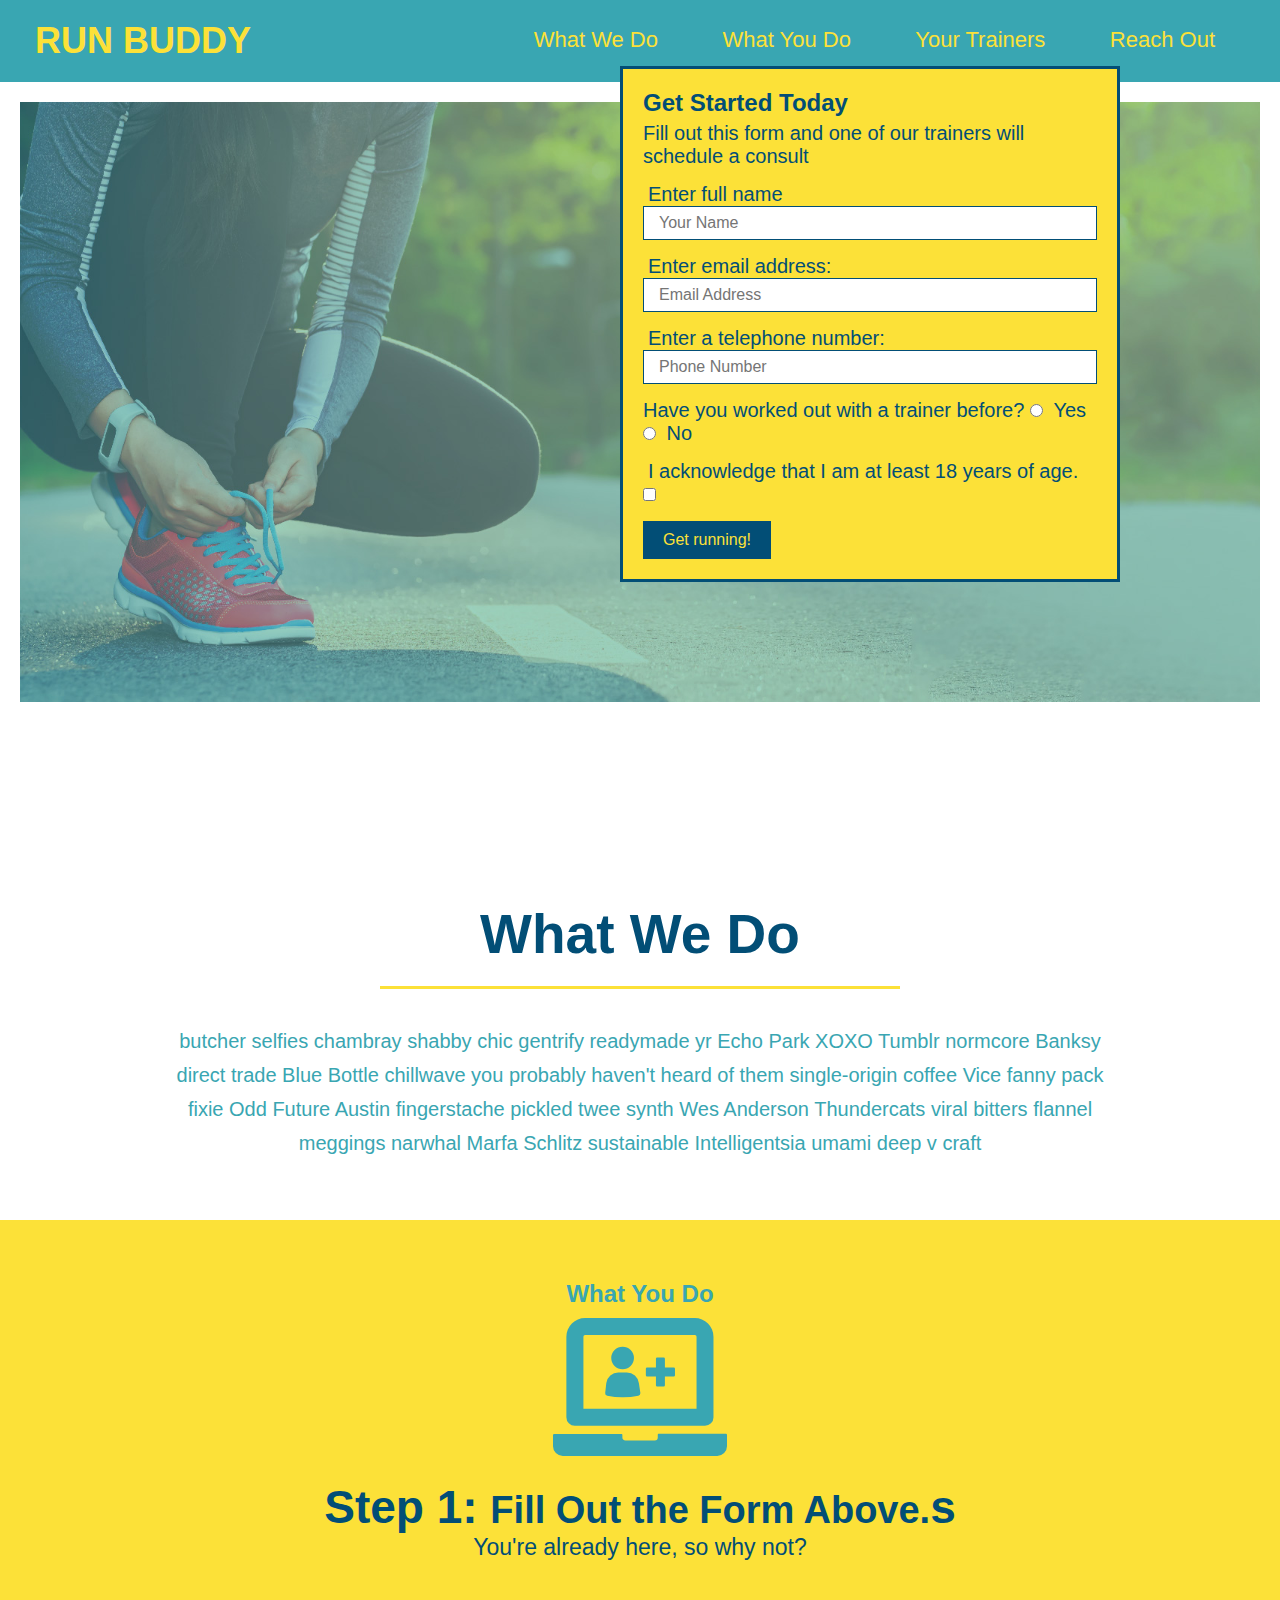
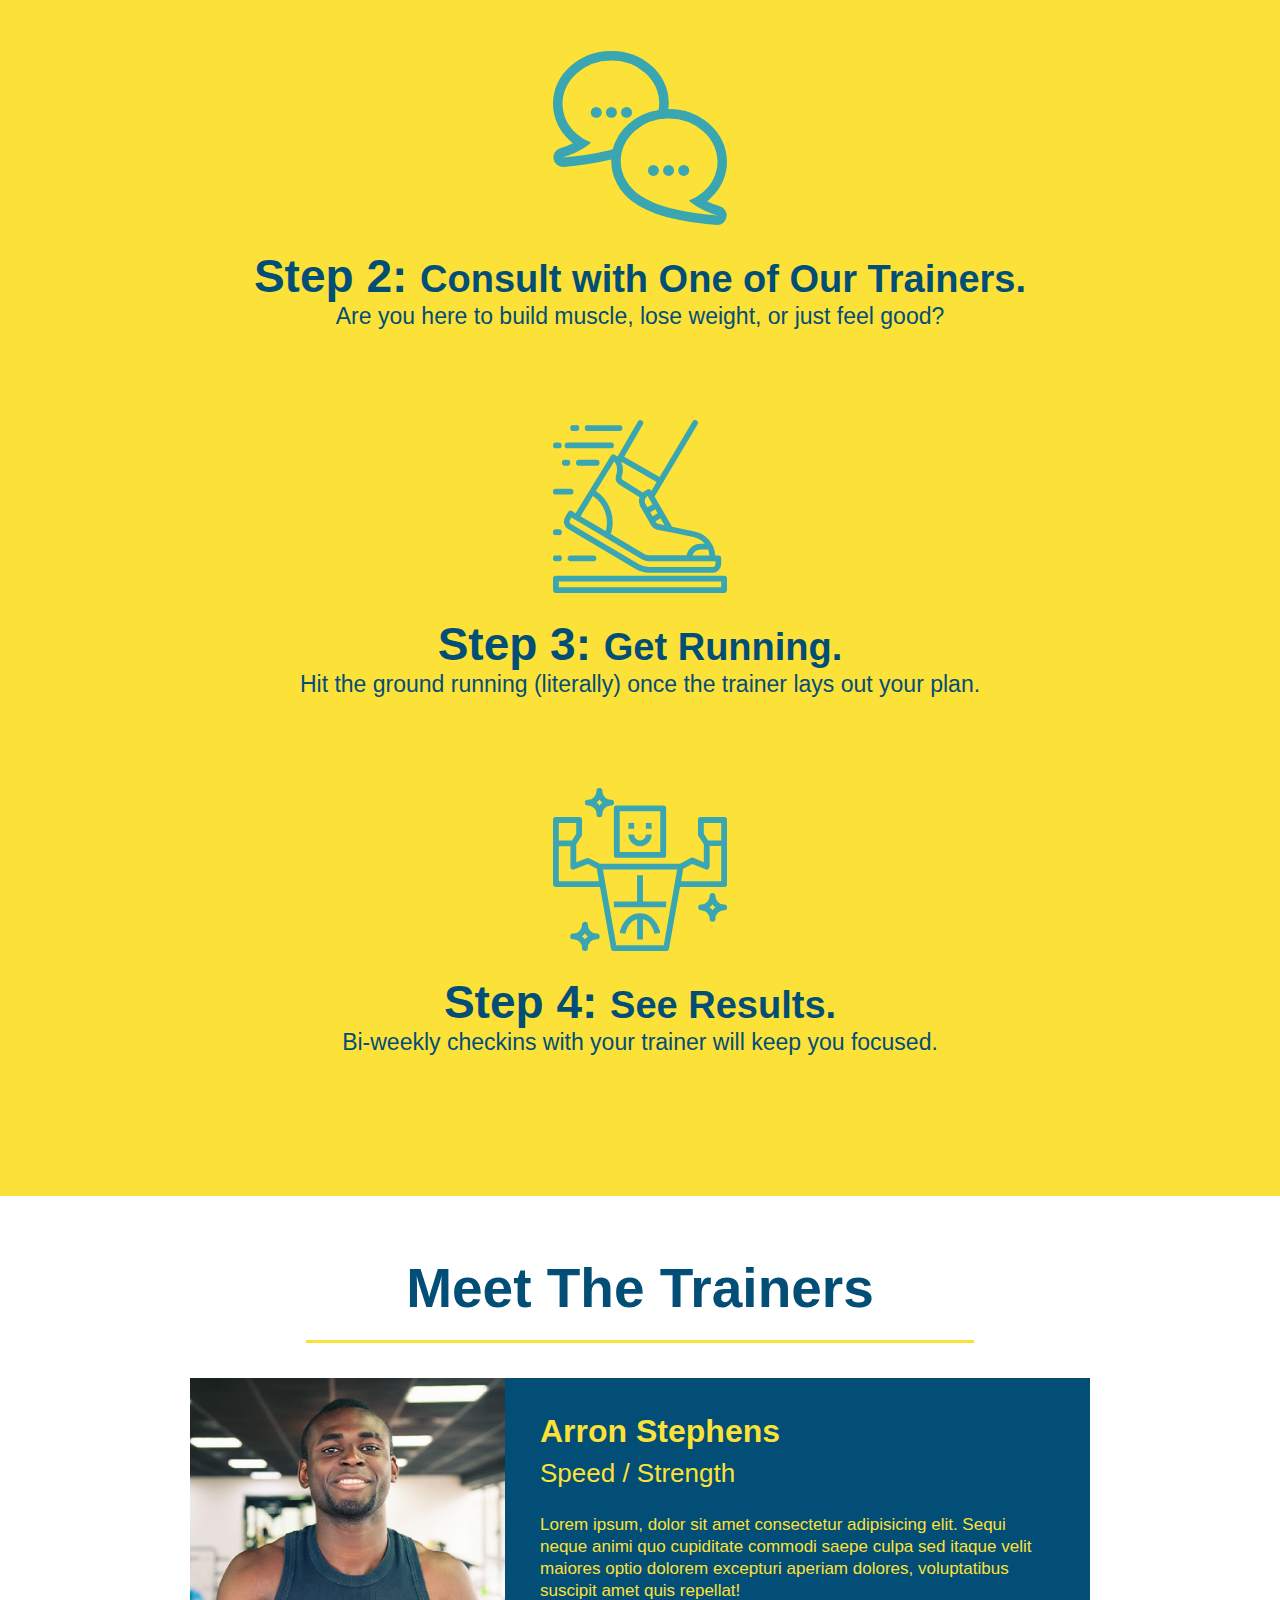
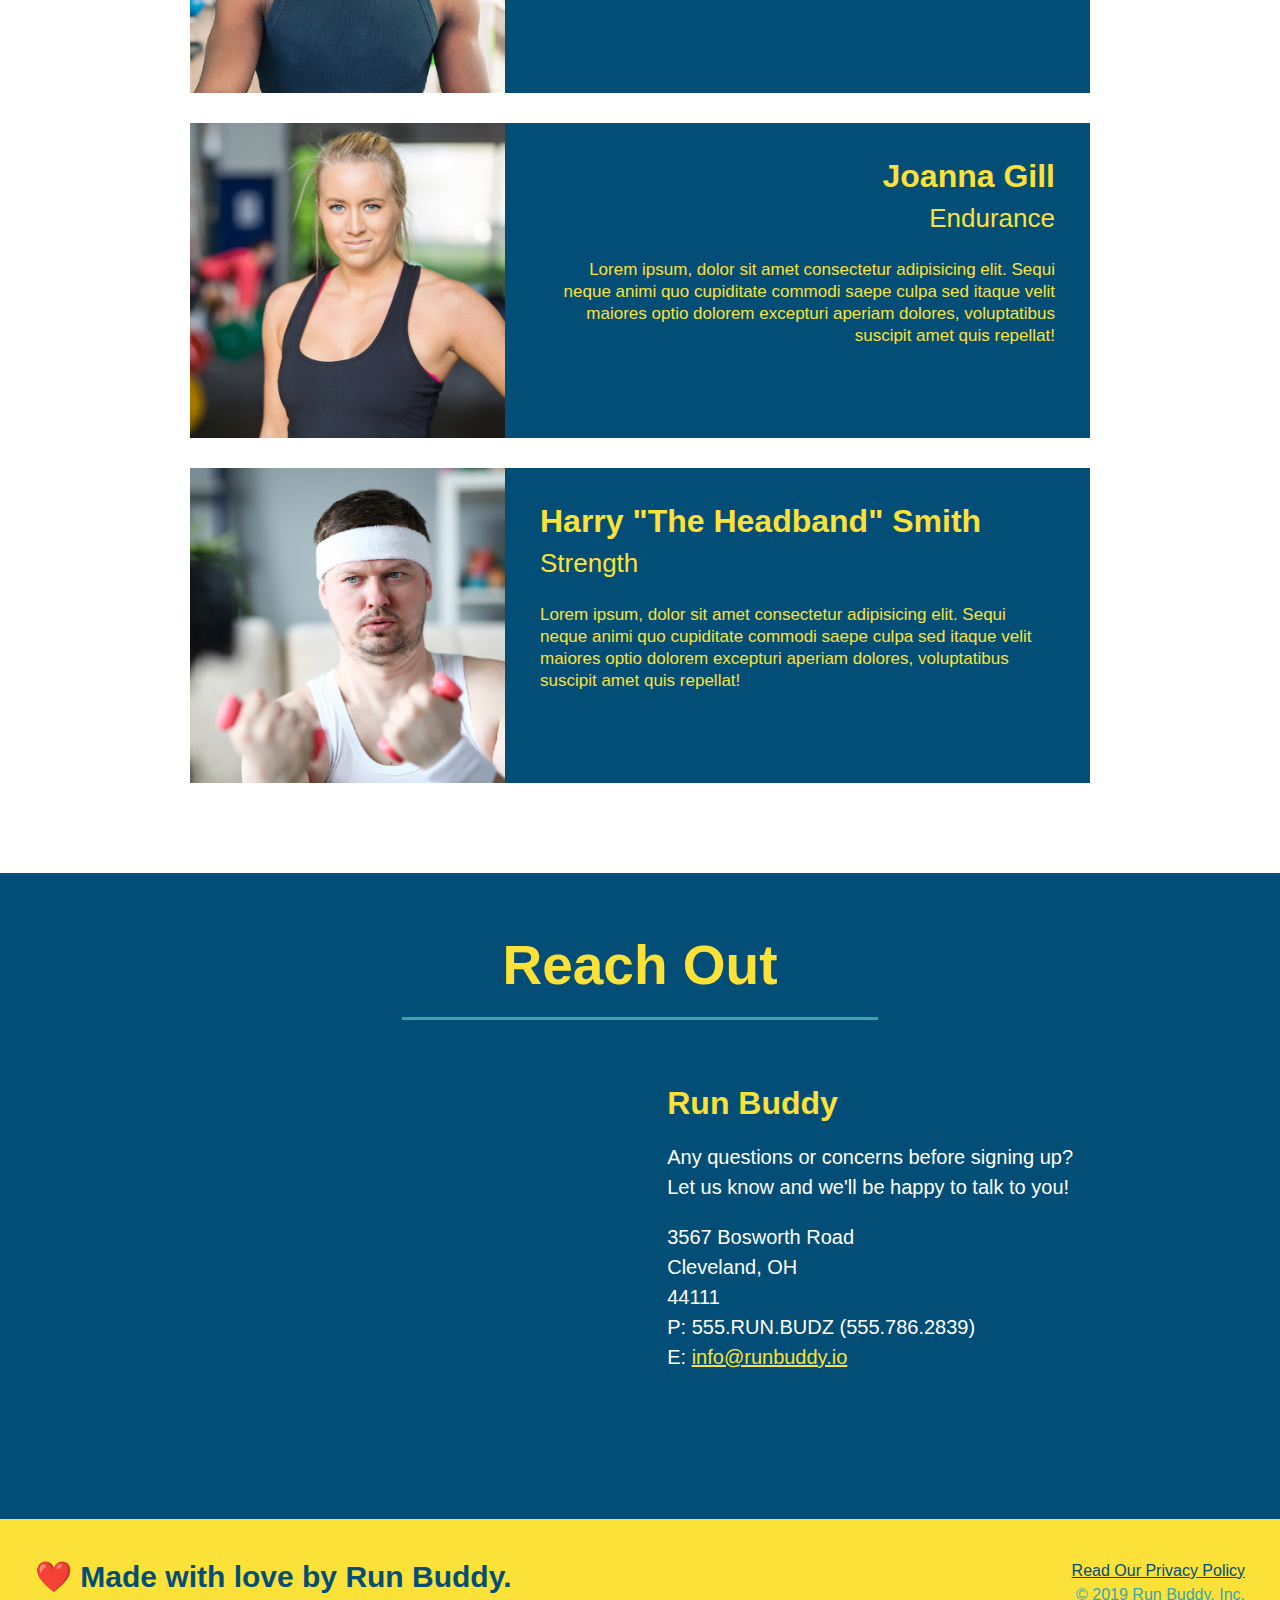
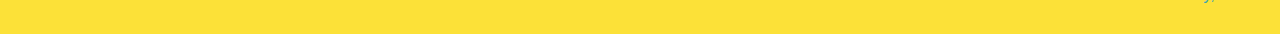
==== index.html @ b3ed6f24 "privacy policy" ====
<!DOCTYPE html>
<html lang="en">
    <head>
        <meta charset="UTF-8" />
        <link rel="stylesheet" href="./assets/css/style.css" />
        <title>Run Buddy</title>
    </head>
    <body>
<!-- navigation -->
      <header>
        <h1>
           <a href="/">RUN BUDDY</a>
        </h1>
        <nav>
            <!-- Unordered list element -->
            <ul>
                <!-- List item element -->
                <li>
                    <!-- Anchor element -->
                    <a href="#what-we-do">What We Do</a>
                </li>
                <li>
                    <a href="#what-yo-do">What You Do</a>
                </li>
                <li>
                    <a href="#your-trainers">Your Trainers</a>
                </li>
                <li>
                    <a href="reach-out">Reach Out</a>
                </li>
            </ul>
        </nav>
      </header>

<section class="hero">
  <div class="hero-form">
    <h3>Get Started Today</h3>
    <p>Fill out this form and one of our trainers will schedule a consult</p>
  <!-- Add form element-->
  <form>
    <label for="name">Enter full name</label>
    <input type="text" placeholder="Your Name" name="name" id="name" class="form-input">

    <label for="email">Enter email address:</label>
    <input type="email" placeholder="Email Address" name="email" id="email" class="form-input">

    <label for="phone">Enter a telephone number:</label>
    <input type="tel" placeholder="Phone Number" name="phone" id="phone" class="form-input">
    <p>
      Have you worked out with a trainer before?
      <input type="radio" name="trainer-confirm" id="trainer-yes" />
      <label for="trainer-yes">Yes</label>
      <input type="radio" name="trainer-confirm" id="trainer-no" />
      <label for="trainer-no">No</label>
    </p>
    <p>
      <label for="checkbox" >
        I acknowledge that I am at least 18 years of age.
      </label>
      <input type="checkbox" name="age-confirm" id="checkbox" />
    </p>
    <button type="submit">
      Get running!
    </button>
  </form>
  </div>
</section>
<!-- end hero -->

<!-- hero/jumbotron -->
      <section>
      </section>

<!-- "what we do" section -->
      <section id="what-we-do" class="intro">
        <h2 class="section-title primary-border">What We Do</h2>
        <p>
          butcher selfies chambray shabby chic gentrify readymade yr Echo Park XOXO Tumblr normcore Banksy direct trade Blue Bottle chillwave you probably haven't heard of them single-origin coffee Vice fanny pack fixie Odd Future Austin fingerstache pickled twee synth Wes Anderson Thundercats viral bitters flannel meggings narwhal Marfa Schlitz sustainable Intelligentsia umami deep v craft
        </p>
      </section>

<!-- "what you do" section -->
      <section id="what-you-do" class="steps">
        <h2 class="setion-title secondary-border">What You Do</h2>

        <div>
          <!-- insert this img element -->
          <img src="./assets/images/step-1.svg" alt="" />
          <h3>Step 1: <span>Fill Out the Form Above.</span>s</h3>
          <p>You're already here, so why not?</p>
        </div>

        <div>
          <img src="./assets/images/step-2.svg" alt="" />
          <h3>Step 2: <span>Consult with One of Our Trainers.</span></h3>
          <p>Are you here to build muscle, lose weight, or just feel good?</p>
        </div>

        <div>
          <img src="./assets/images/step-3.svg" alt="" />
          <h3>Step 3: <span>Get Running.</span></h3>
          <p>Hit the ground running (literally) once the trainer lays out your plan.</p>
        </div>

        <div>
          <img src="./assets/images/step-4.svg" alt="" />
          <h3>Step 4: <span>See Results.</span></h3>
          <p>Bi-weekly checkins with your trainer will keep you focused.</p>
        </div>
      </section>

<!-- "meet the trainers" section -->
      <section id="your-trainers" class="trainers">
        <h2 class="section-title primary-border">Meet The Trainers</h2>

        <article class="trainer">
          <img src="./assets/images/trainer-1.jpg" />
          <div class="trainer-bio text-left">
            <h3>Arron Stephens</h3>
            <h4>Speed / Strength</h4>
            <p>
              Lorem ipsum, dolor sit amet consectetur adipisicing elit. Sequi neque animi quo cupiditate commodi saepe culpa sed
      itaque velit maiores optio dolorem excepturi aperiam dolores, voluptatibus suscipit amet quis repellat!
            </p>
          </div>
        </article>

        <!-- second trainer bio -->
        <article class="trainer">
          <img src="./assets/images/trainer-2.jpg">
          <div class="trainer-bio text-right">
            <h3>Joanna Gill</h3>
            <h4>Endurance</h4>
            <p>
              Lorem ipsum, dolor sit amet consectetur adipisicing elit. Sequi neque animi quo cupiditate commodi saepe culpa sed
      itaque velit maiores optio dolorem excepturi aperiam dolores, voluptatibus suscipit amet quis repellat!
            </p>
          </div>
        </article>

        <!-- second trainer bio -->
        <article class="trainer">
          <img src="./assets/images/trainer-3.jpg">
          <div class="trainer-bio text-left">
            <h3>Harry "The Headband" Smith</h3>
            <h4>Strength</h4>
            <p>
              Lorem ipsum, dolor sit amet consectetur adipisicing elit. Sequi neque animi quo cupiditate commodi saepe culpa sed
      itaque velit maiores optio dolorem excepturi aperiam dolores, voluptatibus suscipit amet quis repellat!
            </p>
          </div>
        </article>
      </section>

<!-- "reach out" section -->
<section id="reach-out" class="contact">
  <h2 class="section-title secondary-border">Reach Out</h2>
  <div class="contact-info">
    <iframe src="https://www.google.com/maps/embed?pb=!1m18!1m12!1m3!1d2990.256029979185!2d-81.76632868493869!3d41.455361979258!2m3!1f0!2f0!3f0!3m2!1i1024!2i768!4f13.1!3m3!1m2!1s0x8830ee109bafbd73%3A0x8c3f3e343179099!2s3567%20Bosworth%20Rd%2C%20Cleveland%2C%20OH%2044111!5e0!3m2!1sen!2sus!4v1637367008918!5m2!1sen!2sus" style="border:0;" allowfullscreen="" loading="lazy"></iframe>
  <div>
    <h3>Run Buddy</h3>
    <p>
      Any questions or concerns before signing up?
      <br />
      Let us know and we'll be happy to talk to you!
    </p>
    <address>
      3567 Bosworth Road <br />
      Cleveland, OH <br />
      44111<br />
      P: 555.RUN.BUDZ (555.786.2839)<br />
      E: <a href="mailto:info@runbuddy.io">info@runbuddy.io</a>
    </address>
  </div>
  </div>
</section>

<!-- footer -->
      <footer>
          <h2>❤️ Made with love by Run Buddy.</h2>
          <div>
            <a href="./privacy-policy.html">Read Our Privacy Policy</a><br />
            &copy; 2019 Run Buddy, Inc.
          </div>
      </footer>
    </body>
</html>
---- assets/css/style.css ----
* {
  margin: 0;
  padding: 0;
  box-sizing: border-box;
}

/* apply styles to <header> */
header {
    padding: 20px 35px;
    background-color: #39a6b2;
}

body {
  /* more on this crazy alphanumerical value in a minute! */
  color: #39a6b2;
  font-family: Helvetica, Arial, sans-serif;
}

header h1 {
  font-weight: bold;
  font-size: 36px;
  color: #fce138;
  margin: 0;
  display: inline;
}

header a {
  text-decoration: none;
  color: #fce138;
}

header nav {
  float: right;
  margin: 7px 0;
}

header nav ul li {
  display: inline;
}

header nav ul li a {
  margin: 0 30px;
  font-weight: lighter;
  font-size: 22px;
}

footer {
  background: #fce138;
  width: 100%;
  padding: 40px 35px;
}

footer h2 {
  display: inline;
  color: #024e76;
  font-size: 30px;
  margin: 0;
}

footer div {
  float: right;
  line-height: 1.5;
  text-align: right;
}

footer a {
  color: #024e76;
}

section {
  padding: 60px;
}

/* Hero Style Start */

/* homepage hero */
.hero {
  background-image: url("../images/hero-bg.jpg");
  height: 600px;
  background-size: cover;
  background-position: center;
  position: relative;
  margin: 20px;
  font-size: 20px;
  background-color: white;
  color: blue;
}

/* secondary page her */
.hero-secondary {
  margin: 20px;
  background-color: black;
  font-size: 20px;
  color: red;
}

.hero-form {
  border: solid 3px #024e76;
  background-color: #fce138;
  padding: 20px;
  width: 500px;
  color: #024e76;
  position: absolute;
  bottom: 120px;
  right: 140px;
}

.hero-form h3 {
  font-size: 24px;
  margin: 0;
}

.hero-form p {
  margin: 5px 0 15px 0;
}

.hero-form label {
  margin: 0 5px;
}

.hero-form button {
  color: #fce138;
  background-color: #024e76;
  border: none;
  padding: 10px 20px;
  font-size: 16px;
}
/* Hero Style End */

.form-input {
  border: 1px solid #024e76;
  display: block;
  padding: 7px 15px;
  font-size: 16px;
  color: #024e76;
  width: 100%;
  margin-bottom: 15px;
}

.intro {
  text-align: center;
}

.intro p {
  line-height: 1.7;
  color: #39a6b2;
  width: 80%;
  font-size: 20px;
  margin: 0 auto;
}

.steps {
  text-align: center;
  background: #fce138
}

.steps div {
  margin-bottom: 80px;
}

.steps img {
  width: 15%;
  margin: 10px 0;
}

.steps h3 {
  color: #024e76;
  font-size: 46px;
  margin-top: 10px;
}

.steps p {
  color: #024e76;
  font-size: 23px;
}

.steps span {
  font-size: 38px;
}

.section-title {
  font-size: 55px;
  color: #024e76;
  margin-bottom: 35px;
  padding: 0 100px 20px 100px;
  display: inline-block;
  border-bottom: 3px solid;
}

.primary-border {
  border-color: #fce138;
}

.secondary-border {
  border-color: #39a6b2;
}

.trainers {
  text-align: center;
}

.trainer {
  width: 900px;
  margin: 0 auto 30px auto;
  background: #024e76;
  color: #fce138;
  overflow: auto;
}

.trainer img {
  width: 35%;
  float: left;
}

.trainer-bio {
  padding: 35px;
  float: left;
  width: 65%;
}

.trainer-bio h3 {
  font-size: 32px;
  margin-bottom: 8px;
}

.trainer-bio h4 {
  font-weight: lighter;
  font-size: 26px;
  margin-bottom: 25px;
}

.trainer-bio p {
  font-size: 17px;
  line-height: 1.3;
}

.text-left {
  text-align: left;
}

.text-right {
  text-align: right;
}

/* REACH OUT STYLES START */
.contact {
  text-align: center;
  background: #024e76;
}

.contact h2 {
  color: #fce138;
}

.contact-info iframe {
  width: 400px;
  height: 400px;
}

.contact-info div {
  width: 410px;
  display: inline-block;
  vertical-align: top;
  text-align: left;
  margin: 30px 0 0 60px;
  color: white;
}

.contact-info h3 {
  color: #fce138;
  font-size: 32px;
}

.contact-info p, .contact-info address {
  margin: 20px 0;
  line-height: 1.5;
  font-size: 20px;
  font-style: normal;
}

.contact-info a {
  color: #fce138;
}

.page-title {
  color: #fce138;
  display: inline-block;
  border-bottom: 4px solid #fce138;
  padding: 0 80px 15px 80px;
  font-weight: normal;
  font-size: 42px;
  font-style: italic;
}

/* REACH OUT STYLES END */
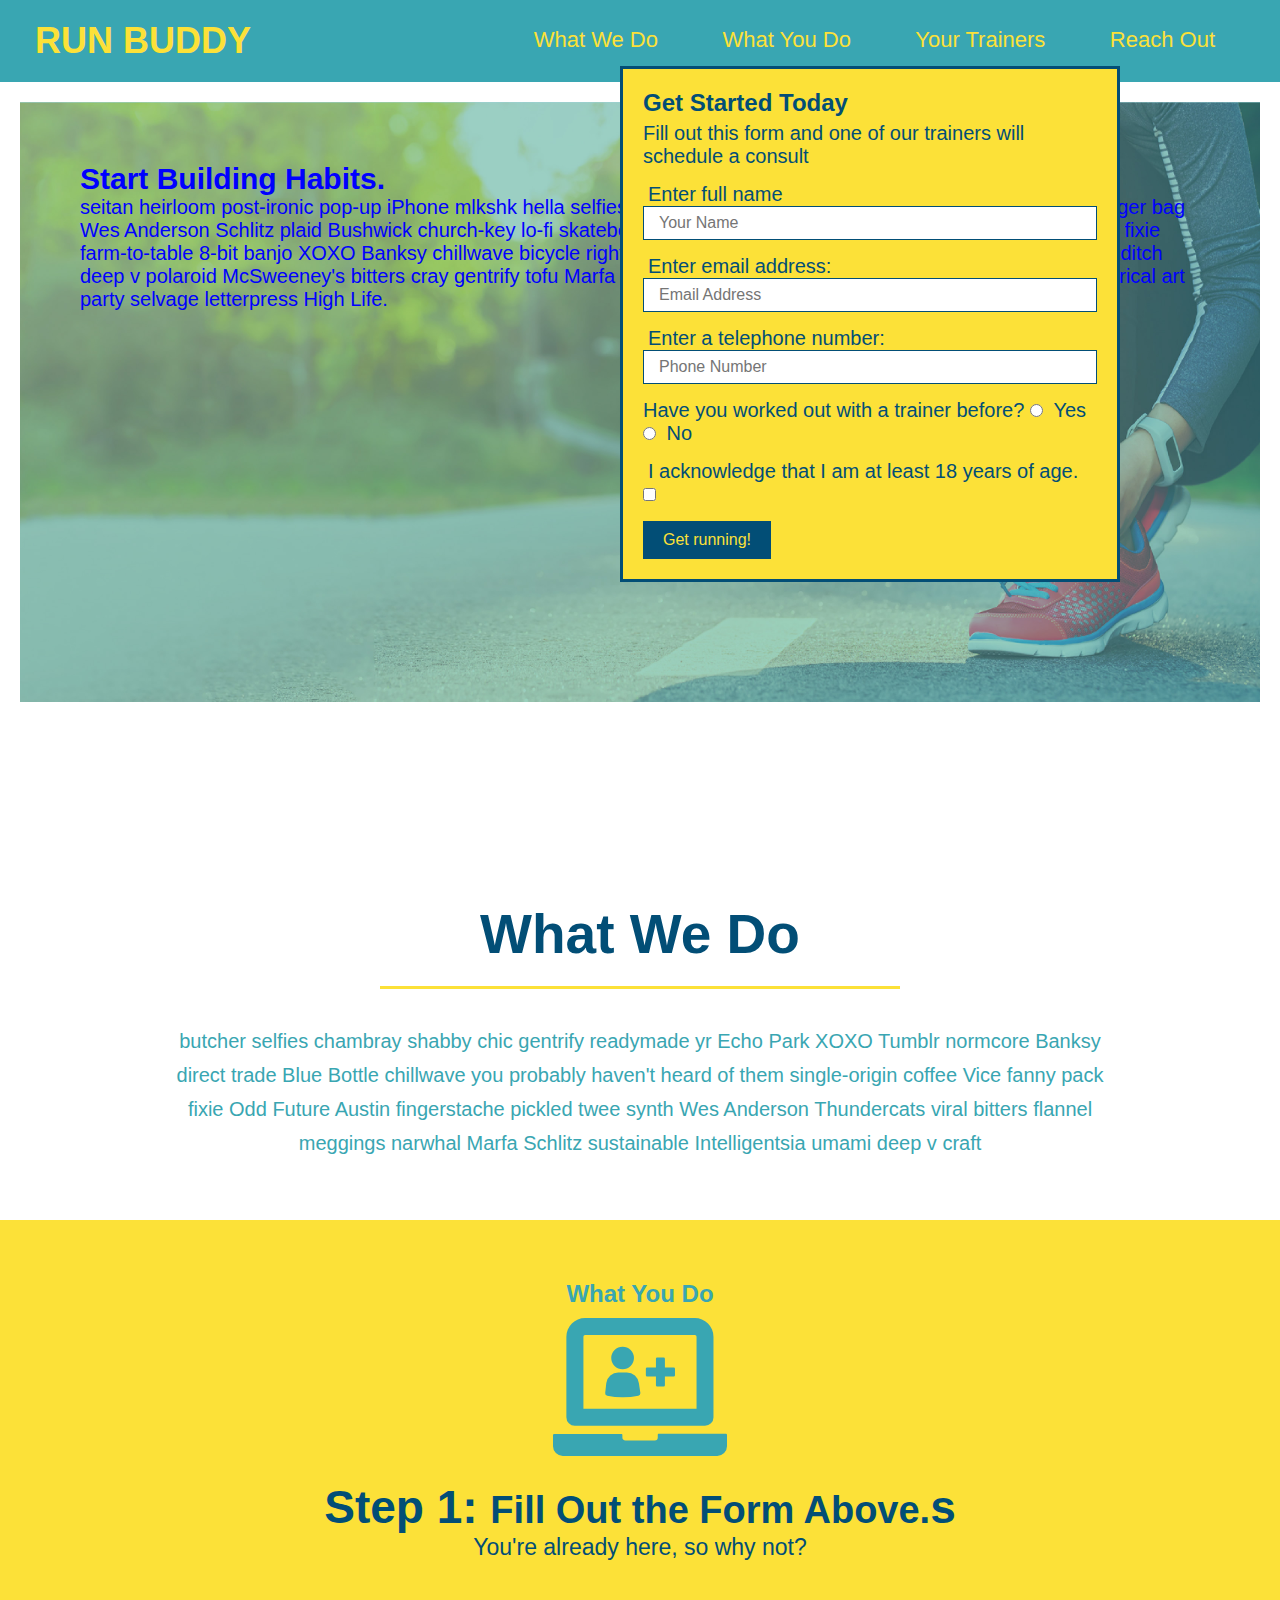
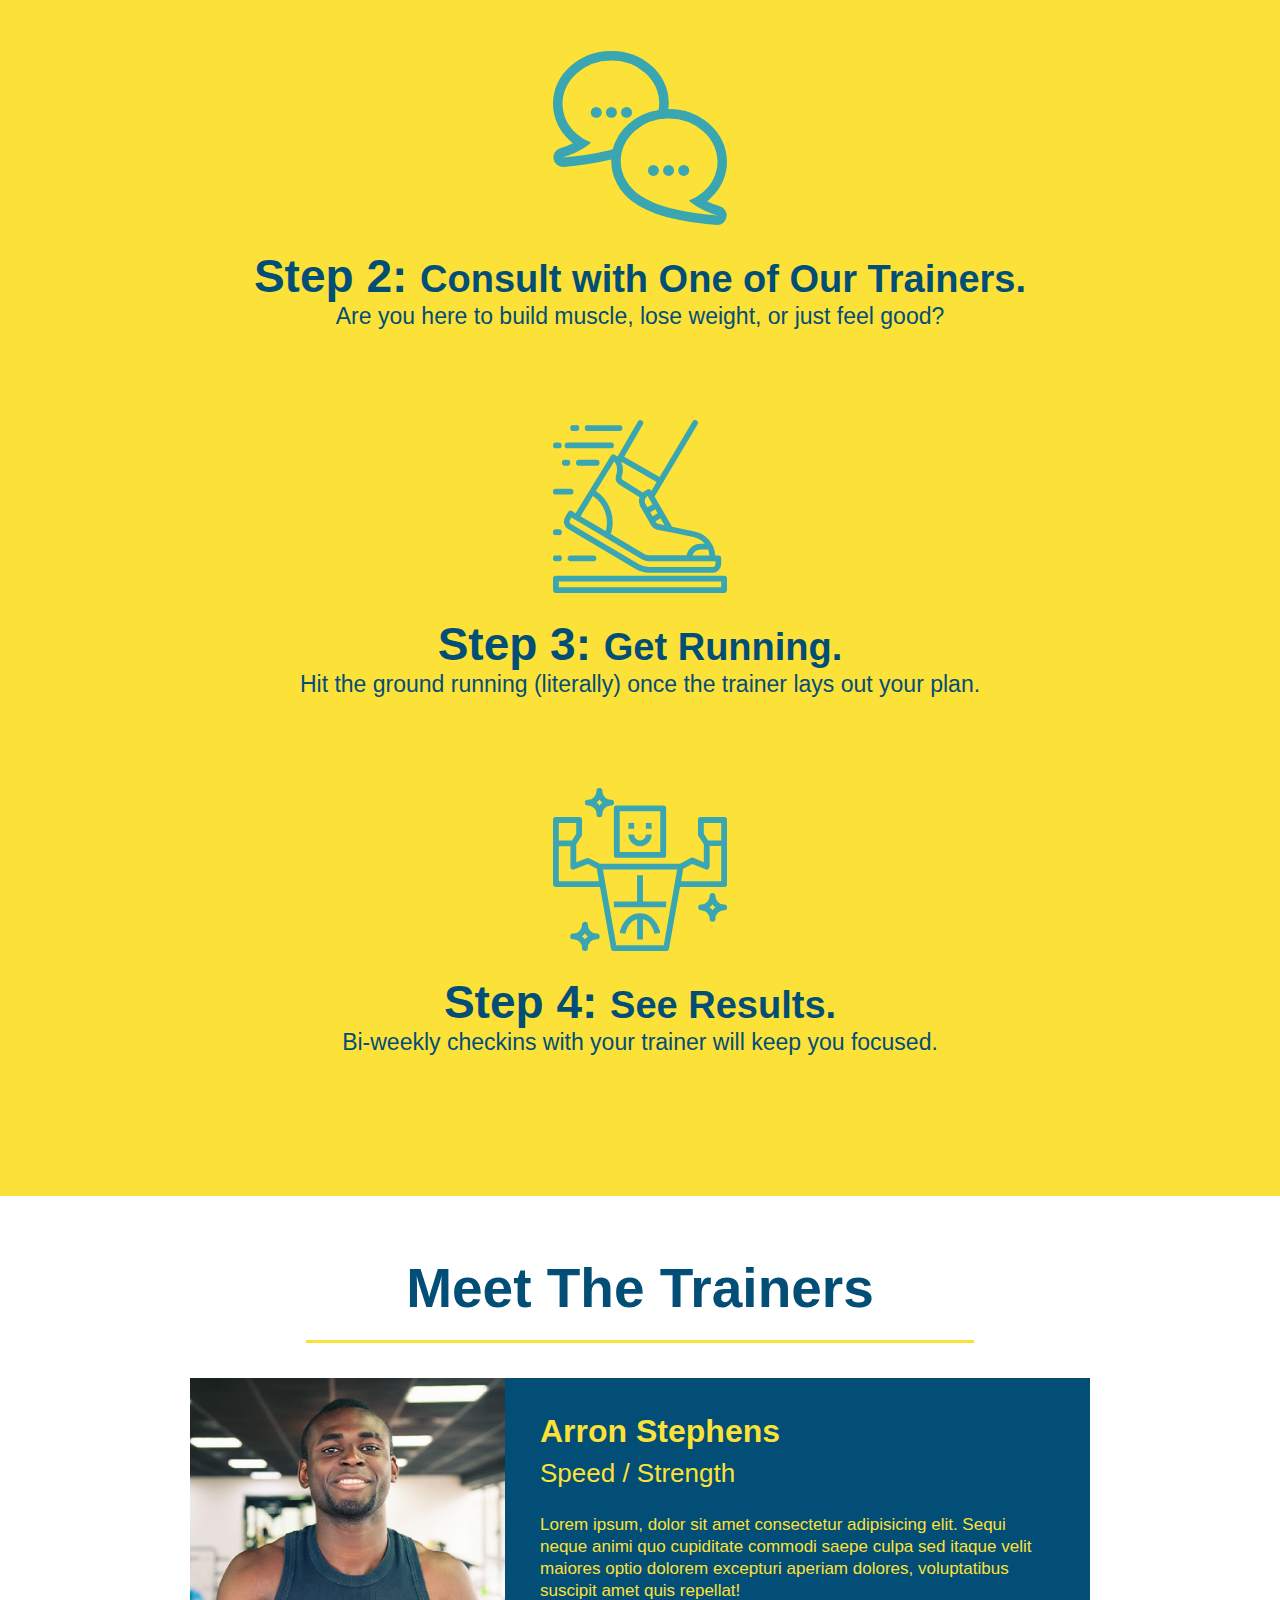
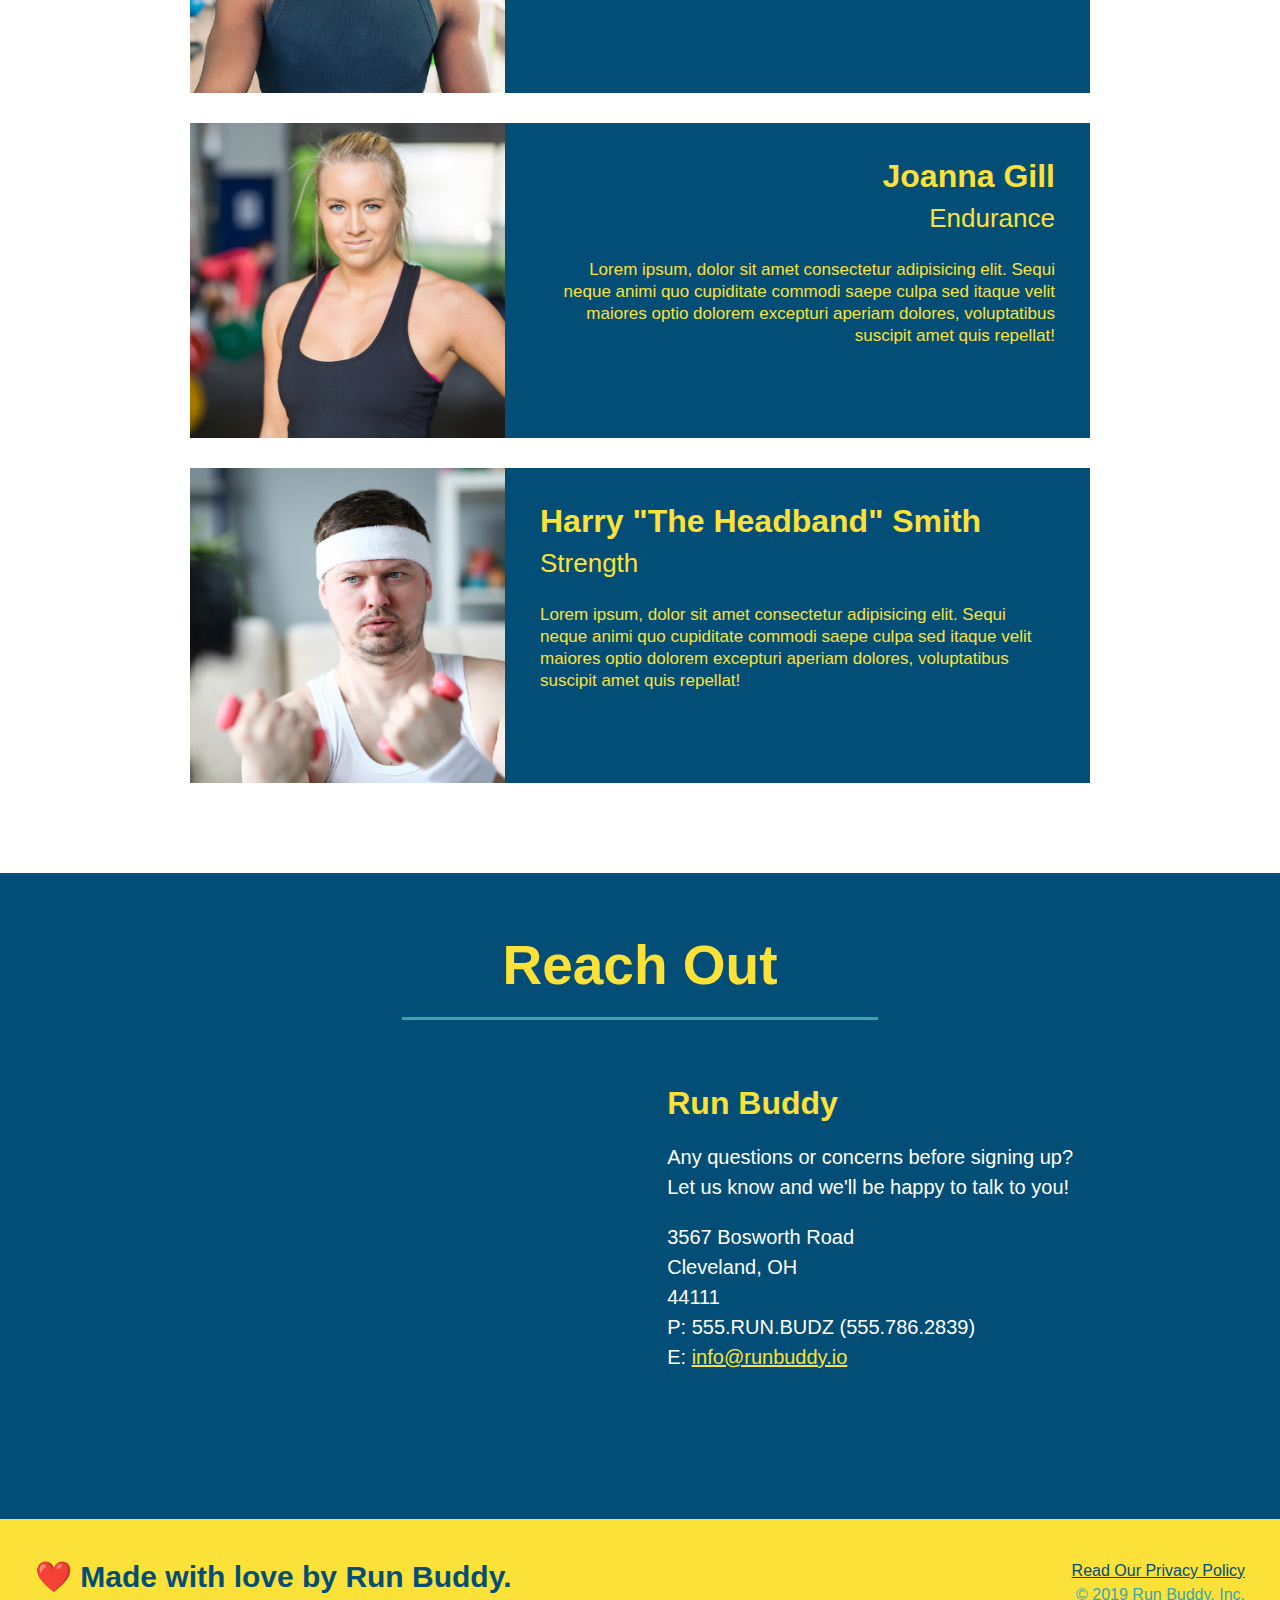
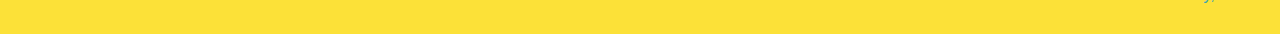
==== commit f67c1e8d: "add content to hero, replace image" ====
--- a/index.html
+++ b/index.html
@@ -33,6 +33,12 @@
       </header>
 
 <section class="hero">
+  <div class="hero-cta">
+    <h2>Start Building Habits.</h2>
+    <p>
+      seitan heirloom post-ironic pop-up iPhone mlkshk hella selfies fashion axe occupy readymade put a bird on it messenger bag Wes Anderson Schlitz plaid Bushwick church-key lo-fi skateboard slow-carb hashtag trust fund Williamsburg biodiesel fixie farm-to-table 8-bit banjo XOXO Banksy chillwave bicycle rights retro cliche tattooed bespoke irony mumblecore Shoreditch deep v polaroid McSweeney's bitters cray gentrify tofu Marfa you probably haven't heard of them yr banh mi asymmetrical art party selvage letterpress High Life.
+    </p>
+  </div>
   <div class="hero-form">
     <h3>Get Started Today</h3>
     <p>Fill out this form and one of our trainers will schedule a consult</p>
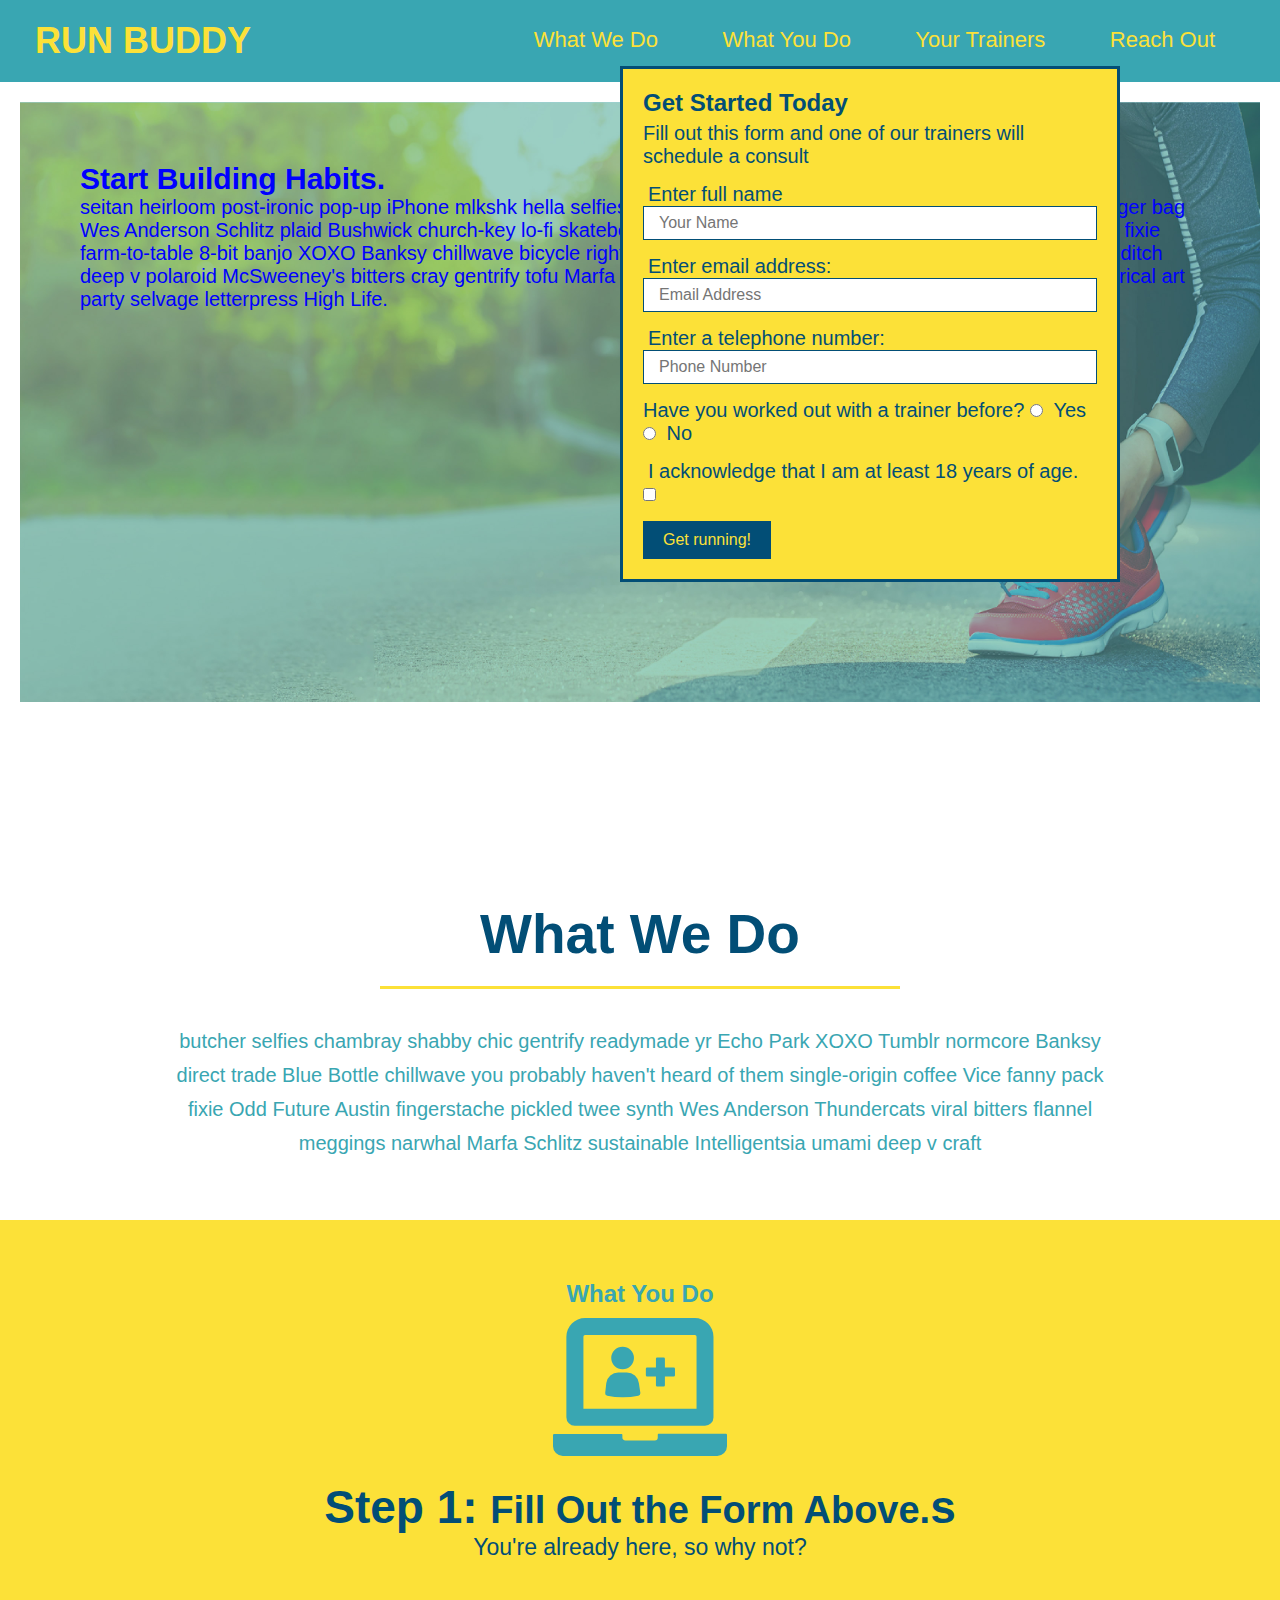
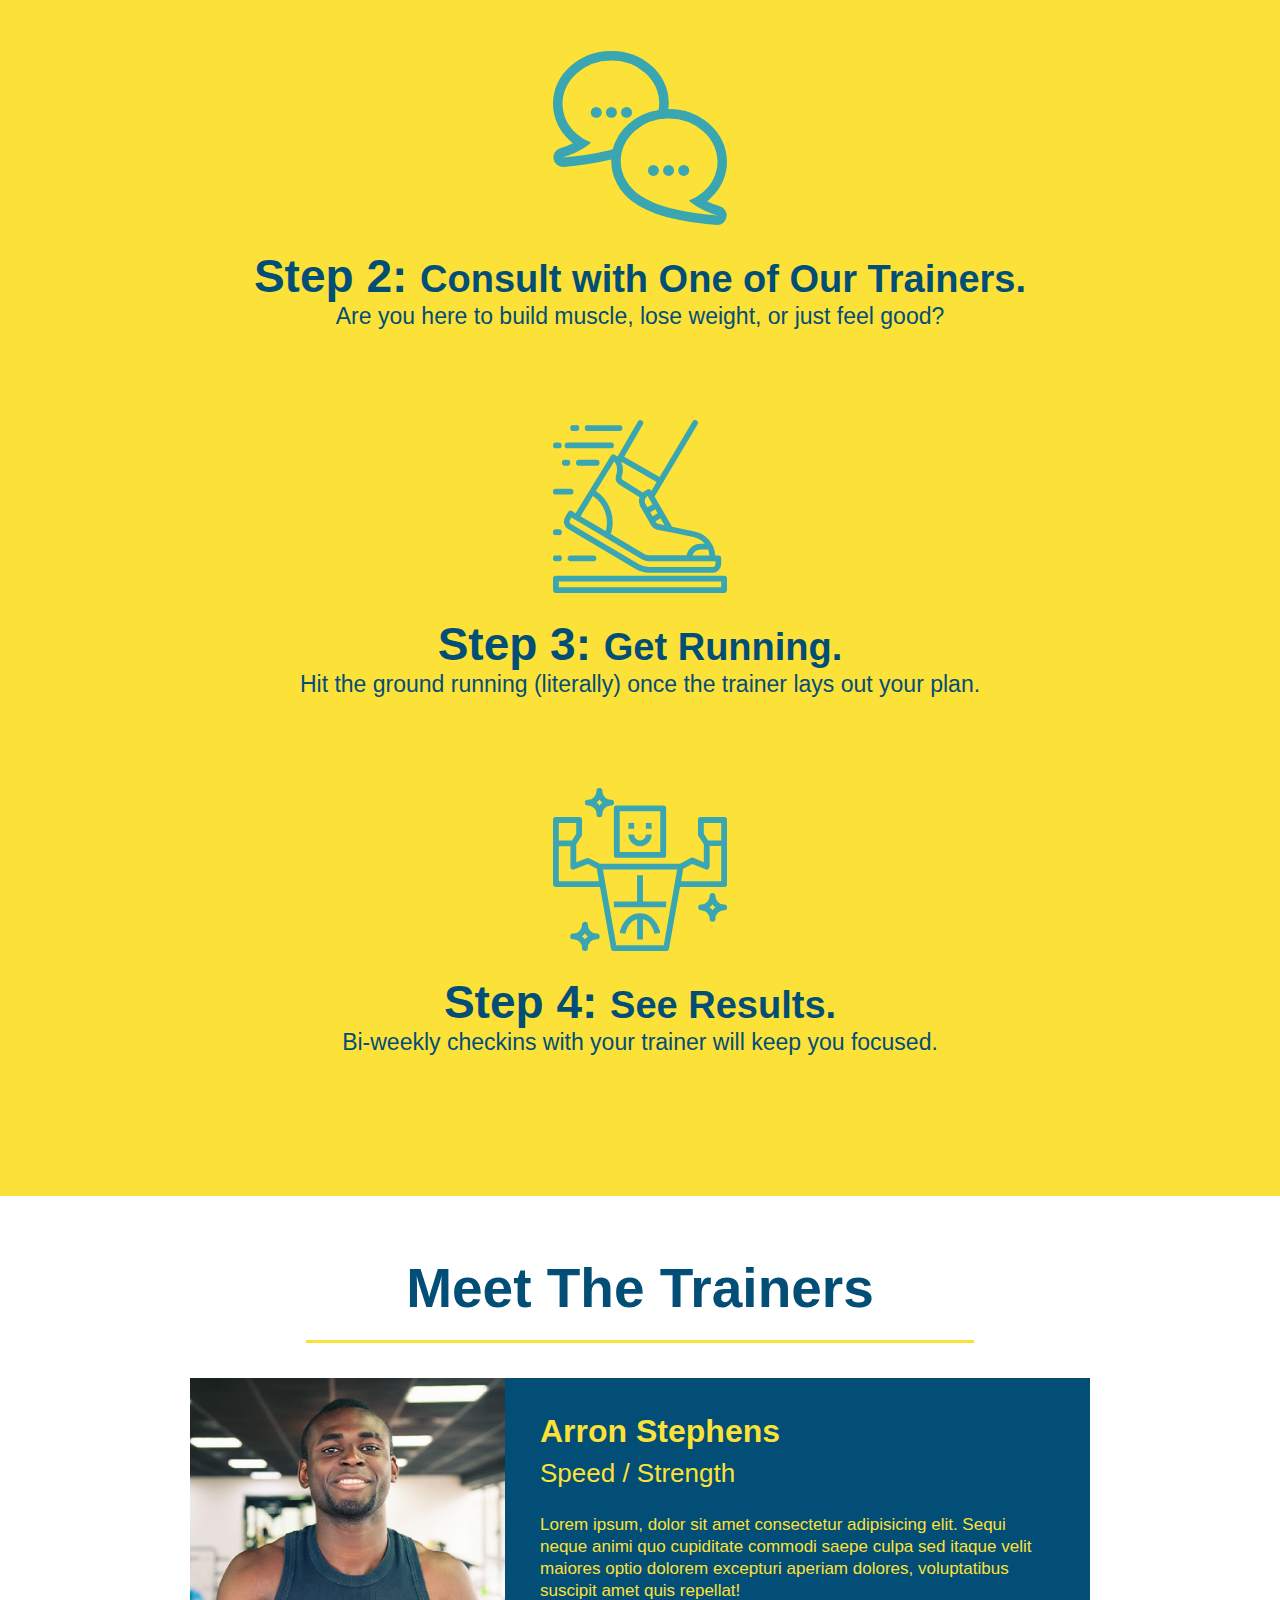
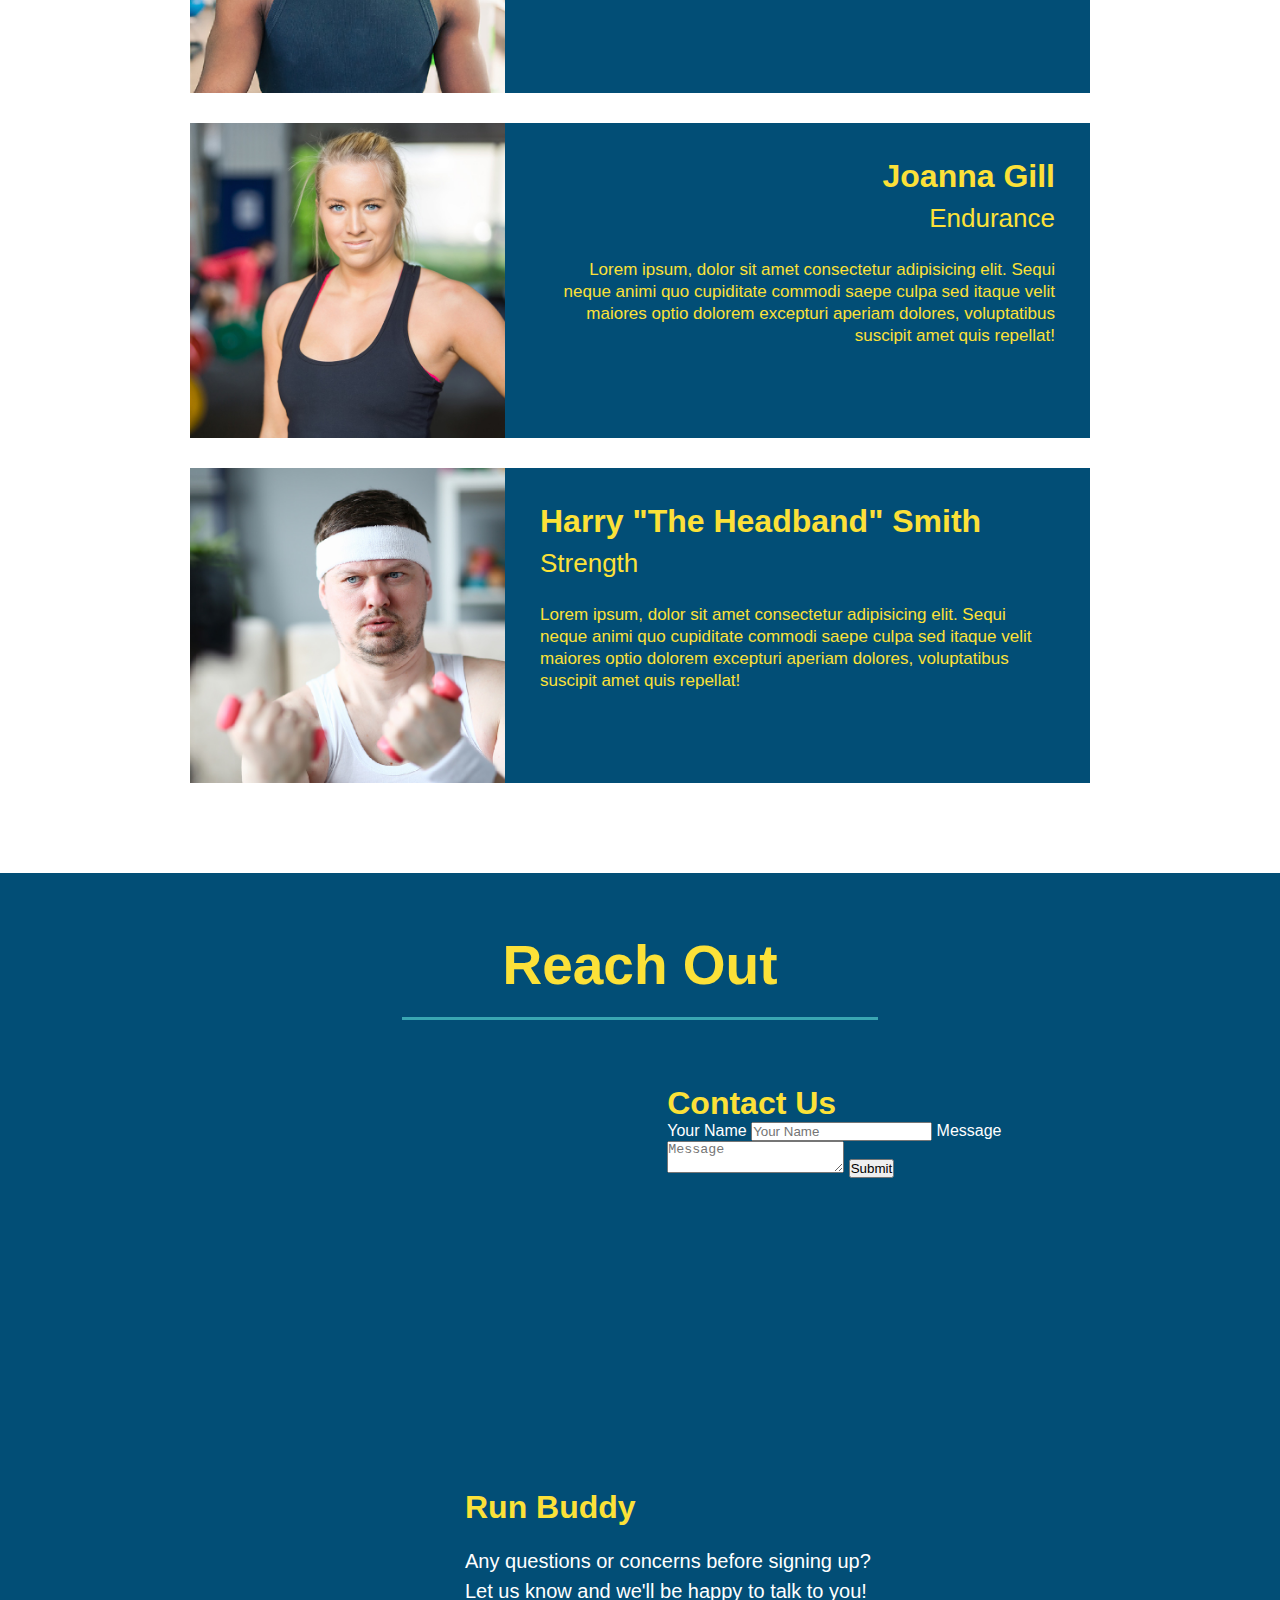
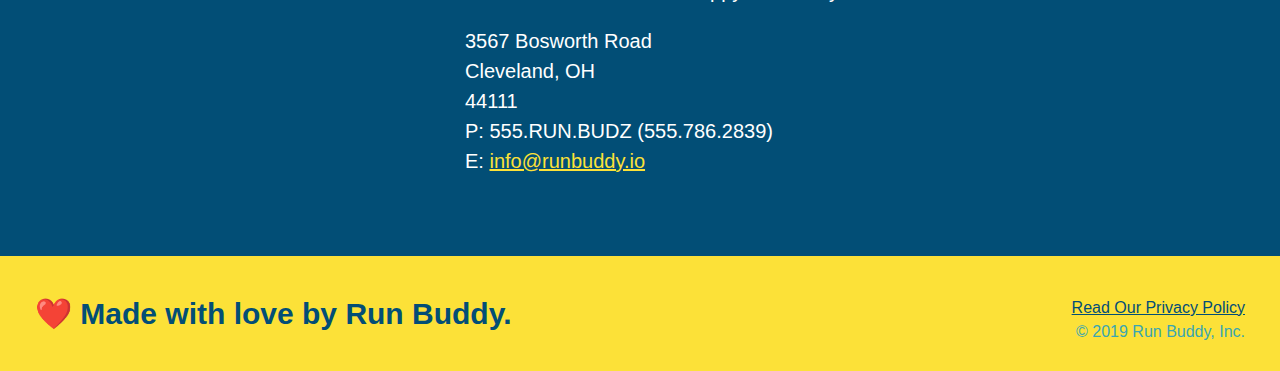
==== commit 6320763a: "add flexbox to header" ====
--- a/index.html
+++ b/index.html
@@ -163,6 +163,18 @@
   <h2 class="section-title secondary-border">Reach Out</h2>
   <div class="contact-info">
     <iframe src="https://www.google.com/maps/embed?pb=!1m18!1m12!1m3!1d2990.256029979185!2d-81.76632868493869!3d41.455361979258!2m3!1f0!2f0!3f0!3m2!1i1024!2i768!4f13.1!3m3!1m2!1s0x8830ee109bafbd73%3A0x8c3f3e343179099!2s3567%20Bosworth%20Rd%2C%20Cleveland%2C%20OH%2044111!5e0!3m2!1sen!2sus!4v1637367008918!5m2!1sen!2sus" style="border:0;" allowfullscreen="" loading="lazy"></iframe>
+  <div class="contact-form">
+    <h3>Contact Us</h3>
+    <form>
+      <label for="contact-name">Your Name</label>
+      <input type="text" id="contact-name" placeholder="Your Name" />
+    
+      <label for="contact-message">Message</label>
+      <textarea id="contact-message" placeholder="Message"></textarea>
+    
+      <button type="submit">Submit</button>
+    </form>
+  </div>
   <div>
     <h3>Run Buddy</h3>
     <p>
--- a/assets/css/style.css
+++ b/assets/css/style.css
@@ -8,6 +8,9 @@
 header {
     padding: 20px 35px;
     background-color: #39a6b2;
+    display: flex;
+    justify-content: space-between;
+    flex-wrap: wrap;
 }
 
 body {
@@ -21,7 +24,6 @@
   font-size: 36px;
   color: #fce138;
   margin: 0;
-  display: inline;
 }
 
 header a {
@@ -30,7 +32,6 @@
 }
 
 header nav {
-  float: right;
   margin: 7px 0;
 }
 
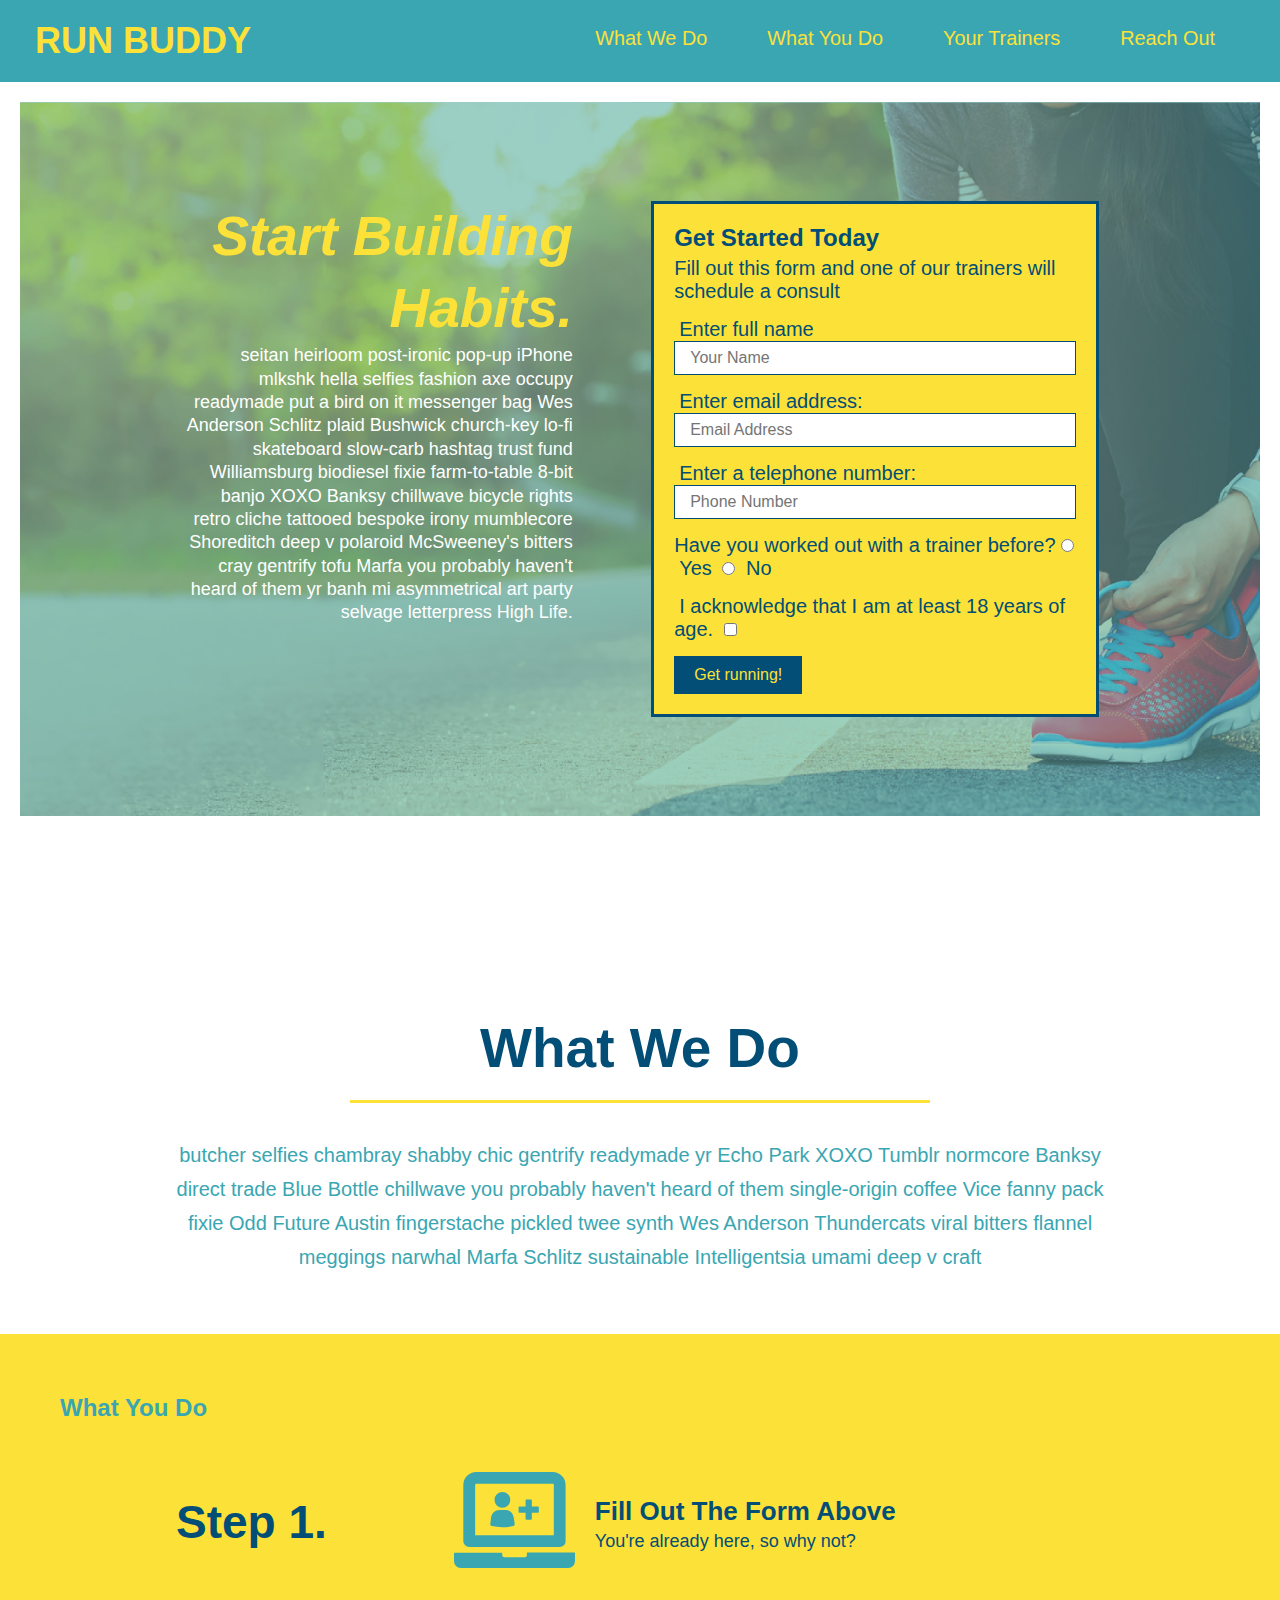
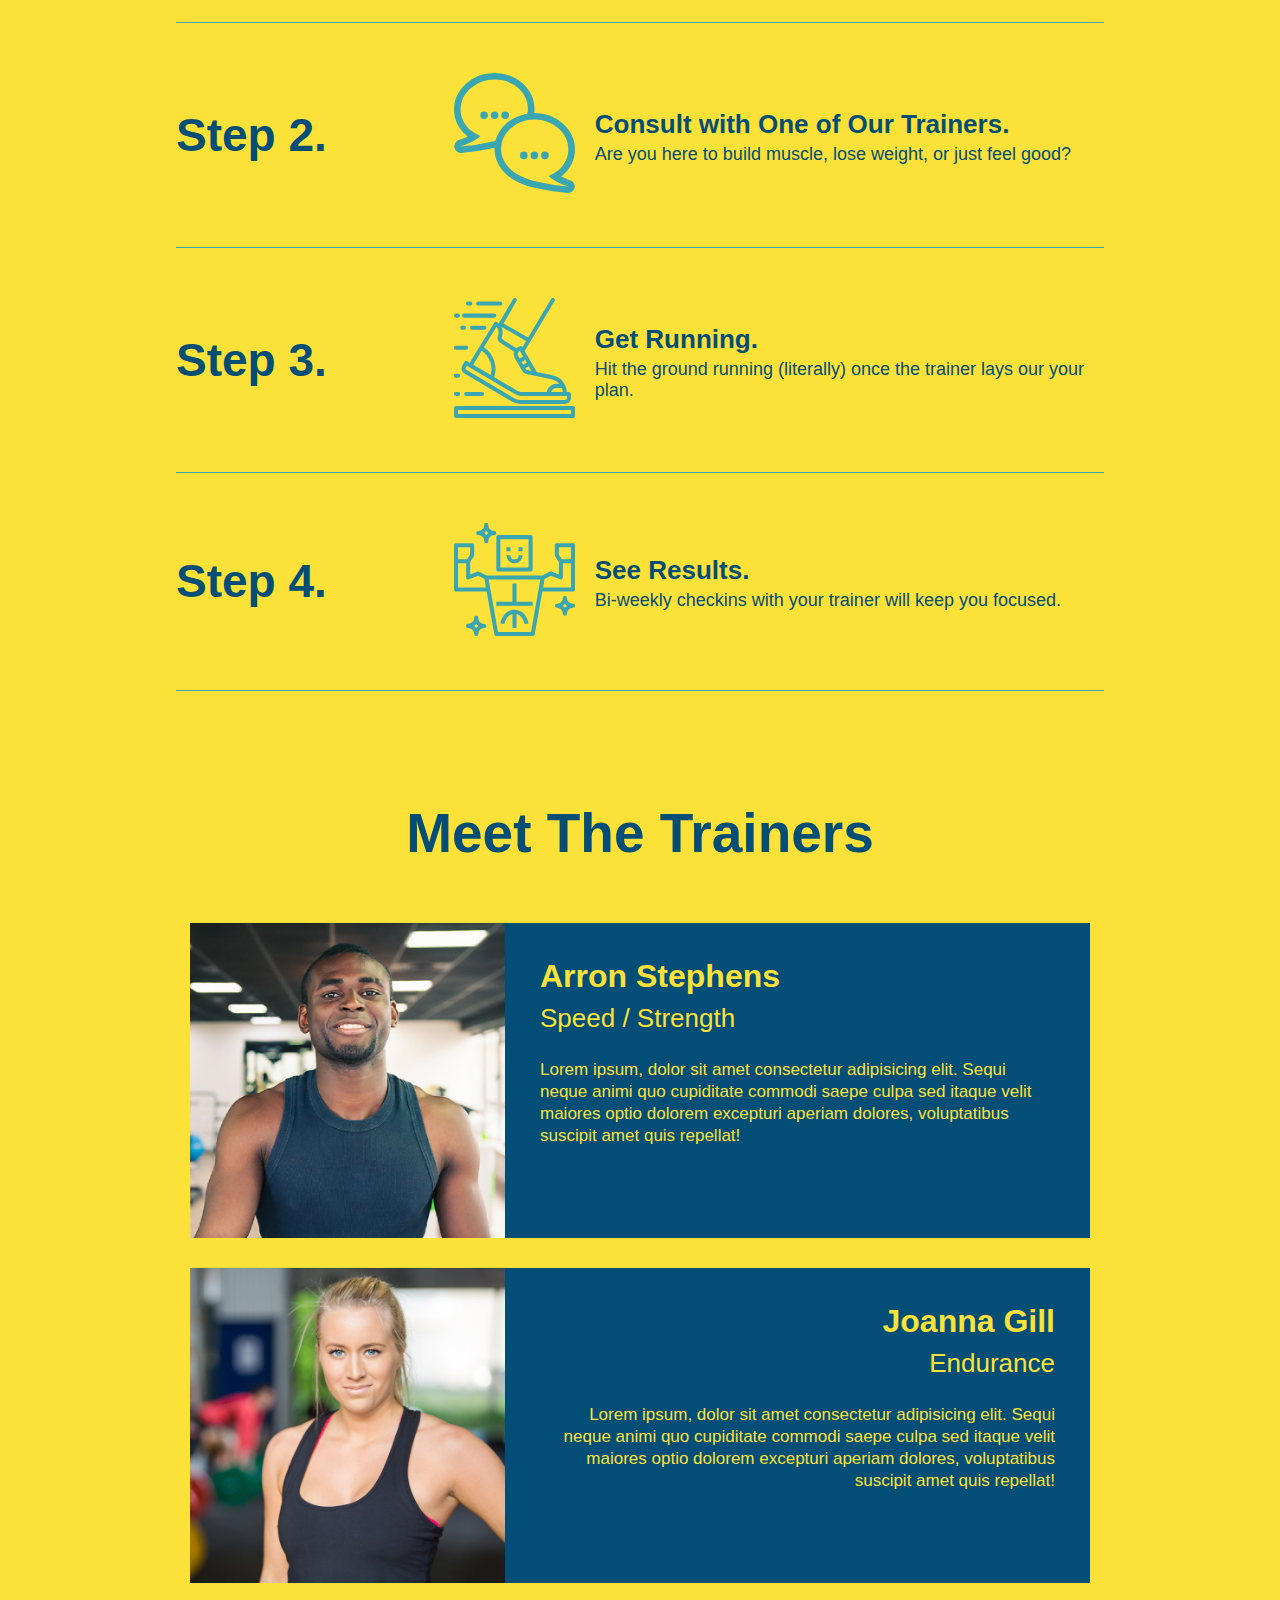
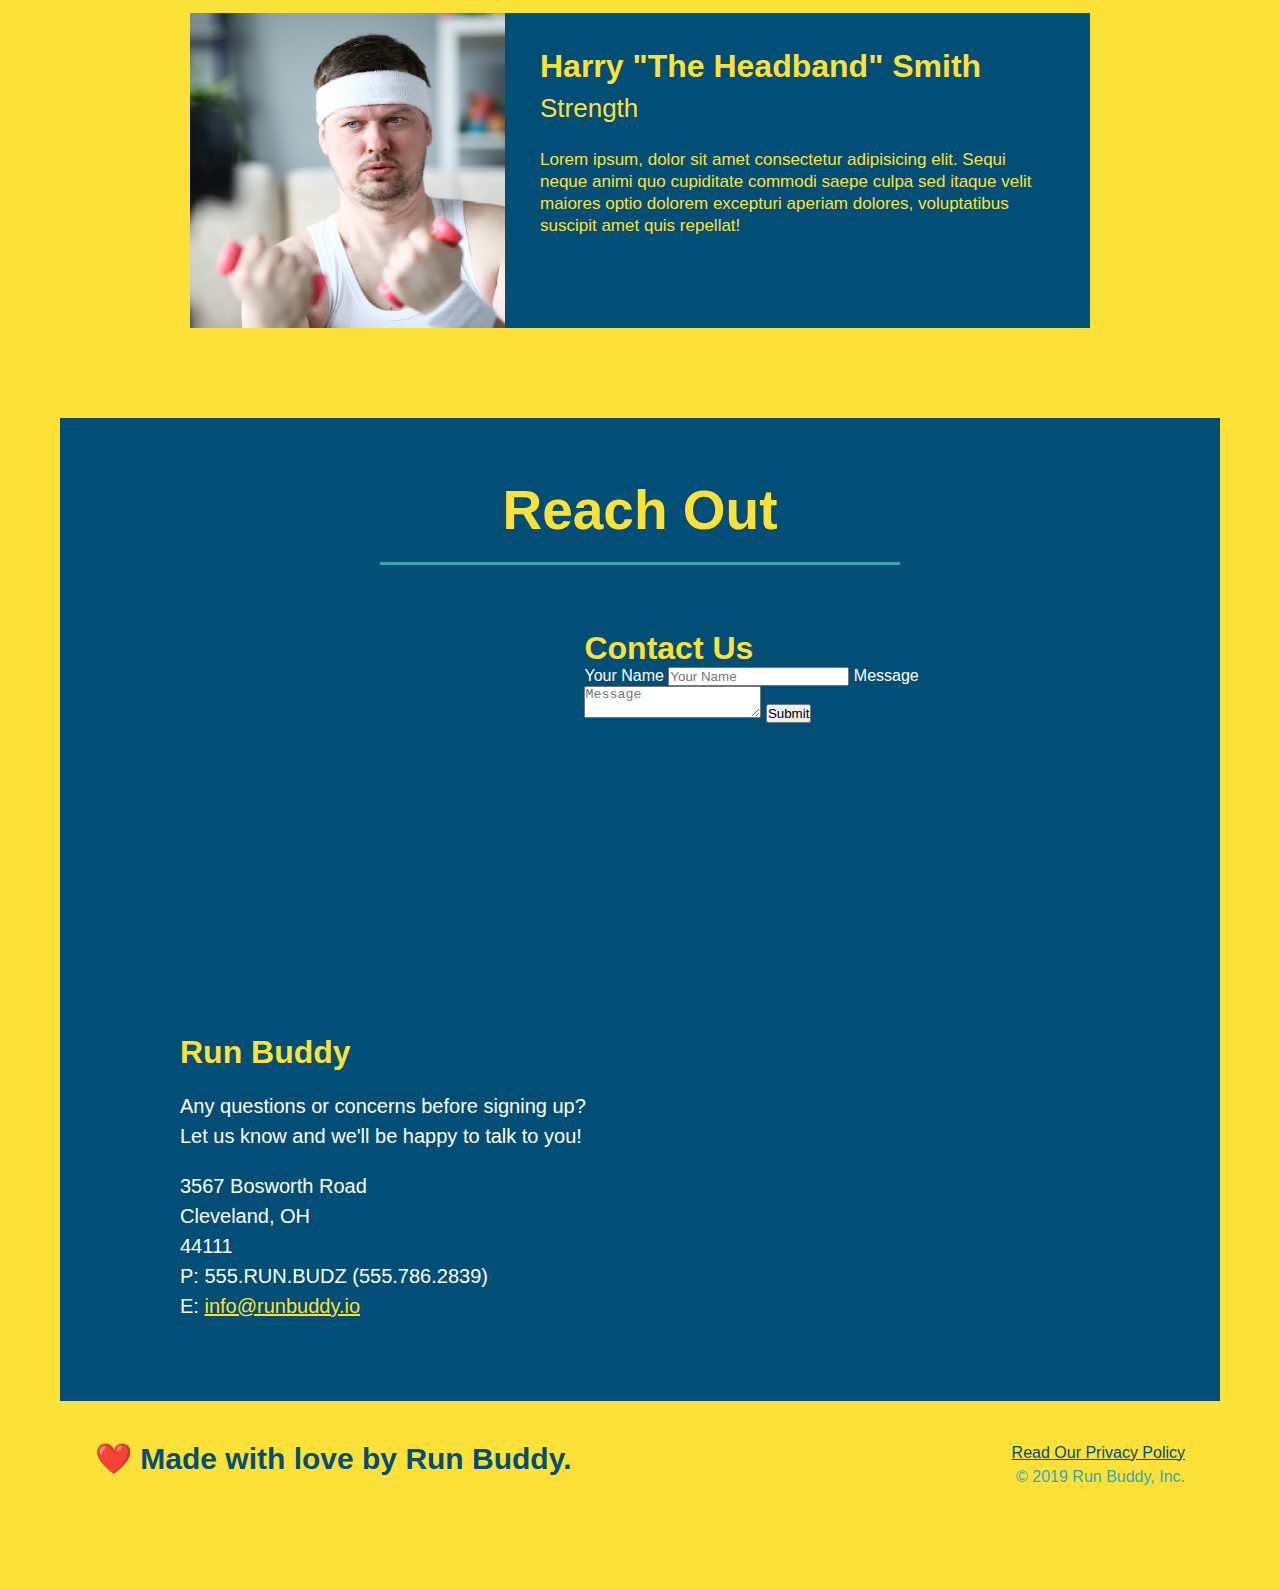
==== commit 885b760b: "add flexbox to the steps" ====
--- a/index.html
+++ b/index.html
@@ -79,45 +79,85 @@
 
 <!-- "what we do" section -->
       <section id="what-we-do" class="intro">
-        <h2 class="section-title primary-border">What We Do</h2>
+      <div class="flex-row">
+        <h2 class="section-title primary-border">
+          What We Do
+        </h2>
+      </div>
+      <div class="flex-row">
         <p>
           butcher selfies chambray shabby chic gentrify readymade yr Echo Park XOXO Tumblr normcore Banksy direct trade Blue Bottle chillwave you probably haven't heard of them single-origin coffee Vice fanny pack fixie Odd Future Austin fingerstache pickled twee synth Wes Anderson Thundercats viral bitters flannel meggings narwhal Marfa Schlitz sustainable Intelligentsia umami deep v craft
         </p>
+      </div>
       </section>
 
 <!-- "what you do" section -->
       <section id="what-you-do" class="steps">
-        <h2 class="setion-title secondary-border">What You Do</h2>
-
-        <div>
-          <!-- insert this img element -->
-          <img src="./assets/images/step-1.svg" alt="" />
-          <h3>Step 1: <span>Fill Out the Form Above.</span>s</h3>
-          <p>You're already here, so why not?</p>
-        </div>
-
-        <div>
-          <img src="./assets/images/step-2.svg" alt="" />
-          <h3>Step 2: <span>Consult with One of Our Trainers.</span></h3>
-          <p>Are you here to build muscle, lose weight, or just feel good?</p>
-        </div>
-
-        <div>
-          <img src="./assets/images/step-3.svg" alt="" />
-          <h3>Step 3: <span>Get Running.</span></h3>
-          <p>Hit the ground running (literally) once the trainer lays out your plan.</p>
-        </div>
-
-        <div>
-          <img src="./assets/images/step-4.svg" alt="" />
-          <h3>Step 4: <span>See Results.</span></h3>
-          <p>Bi-weekly checkins with your trainer will keep you focused.</p>
-        </div>
-      </section>
+      <div class="flex-row">
+        <h2 class="setion-title secondary-border">
+          What You Do
+        </h2>
+      </div>
+      
+      <div class="step">
+        <h3>Step 1.</h3>
+        <div class="step-info">
+          <div class="step-img">
+            <img src="./assets/images/step-1.svg" alt="" />
+          </div>
+          <div class="step-text">
+            <h4>Fill Out The Form Above</h4>
+            <p>You're already here, so why not?</p>
+          </div>
+        </div>
+      </div>
+
+      <div class="step">
+        <h3>Step 2.</h3>
+        <div class="step-info">
+          <div class="step-img">
+            <img src="./assets/images/step-2.svg" alt="" />
+          </div>
+          <div class="step-text">
+            <h4>Consult with One of Our Trainers.</h4>
+            <p>Are you here to build muscle, lose weight, or just feel good?</p>
+          </div>
+        </div>
+      </div>
+
+      <div class="step">
+        <h3>Step 3.</h3>
+        <div class="step-info">
+          <div class="step-img">
+            <img src="./assets/images/step-3.svg" alt="" />
+          </div>
+          <div class="step-text">
+            <h4>Get Running.</h4>
+            <p>Hit the ground running (literally) once the trainer lays our your plan.</p>
+          </div>
+        </div>
+      </div>
+
+      <div class="step">
+        <h3>Step 4.</h3>
+        <div class="step-info">
+          <div class="step-img">
+            <img src="./assets/images/step-4.svg" alt="" />
+          </div>
+          <div class="step-text">
+            <h4>See Results.</h4>
+            <p>Bi-weekly checkins with your trainer will keep you focused.</p>
+          </div>
+        </div>
+      </div>
 
 <!-- "meet the trainers" section -->
       <section id="your-trainers" class="trainers">
-        <h2 class="section-title primary-border">Meet The Trainers</h2>
+      <div class="flex-row">
+        <h2 class="section-title primary-border">
+          Meet The Trainers
+        </h2>
+      </div>
 
         <article class="trainer">
           <img src="./assets/images/trainer-1.jpg" />
@@ -160,7 +200,11 @@
 
 <!-- "reach out" section -->
 <section id="reach-out" class="contact">
-  <h2 class="section-title secondary-border">Reach Out</h2>
+<div class="flex-row">
+  <h2 class="section-title secondary-border">
+    Reach Out
+  </h2>
+</div>
   <div class="contact-info">
     <iframe src="https://www.google.com/maps/embed?pb=!1m18!1m12!1m3!1d2990.256029979185!2d-81.76632868493869!3d41.455361979258!2m3!1f0!2f0!3f0!3m2!1i1024!2i768!4f13.1!3m3!1m2!1s0x8830ee109bafbd73%3A0x8c3f3e343179099!2s3567%20Bosworth%20Rd%2C%20Cleveland%2C%20OH%2044111!5e0!3m2!1sen!2sus!4v1637367008918!5m2!1sen!2sus" style="border:0;" allowfullscreen="" loading="lazy"></iframe>
   <div class="contact-form">
--- a/assets/css/style.css
+++ b/assets/css/style.css
@@ -35,31 +35,36 @@
   margin: 7px 0;
 }
 
-header nav ul li {
-  display: inline;
+header nav ul {
+  display: flex;
+  flex-wrap: wrap;
+  justify-content: space-between;
+  align-items: center;
+  list-style: none;
 }
 
 header nav ul li a {
   margin: 0 30px;
   font-weight: lighter;
-  font-size: 22px;
+  font-size: 1.55vw;
 }
 
 footer {
   background: #fce138;
   width: 100%;
   padding: 40px 35px;
+  display: flex;
+  justify-content: space-between;
+  flex-wrap: wrap;
 }
 
 footer h2 {
-  display: inline;
   color: #024e76;
   font-size: 30px;
   margin: 0;
 }
 
 footer div {
-  float: right;
   line-height: 1.5;
   text-align: right;
 }
@@ -77,17 +82,33 @@
 /* homepage hero */
 .hero {
   background-image: url("../images/hero-bg.jpg");
-  height: 600px;
   background-size: cover;
   background-position: center;
-  position: relative;
   margin: 20px;
   font-size: 20px;
   background-color: white;
   color: blue;
-}
-
-/* secondary page her */
+  display: flex;
+  justify-content: center;
+  flex-wrap: wrap;
+}
+
+.hero-cta {
+  width: 35%;
+  text-align: right;
+  margin: 3.5%;
+  color: #fff;
+  font-size: 18px;
+  line-height: 1.3;
+}
+
+.hero-cta h2 {
+  font-style: italic;
+  font-size: 55px;
+  color: #fce138
+}
+
+/* secondary page hero */
 .hero-secondary {
   margin: 20px;
   background-color: black;
@@ -99,11 +120,9 @@
   border: solid 3px #024e76;
   background-color: #fce138;
   padding: 20px;
-  width: 500px;
-  color: #024e76;
-  position: absolute;
-  bottom: 120px;
-  right: 140px;
+  color: #024e76;
+  width: 40%;
+  margin: 3.5%;
 }
 
 .hero-form h3 {
@@ -136,10 +155,6 @@
   color: #024e76;
   width: 100%;
   margin-bottom: 15px;
-}
-
-.intro {
-  text-align: center;
 }
 
 .intro p {
@@ -148,44 +163,69 @@
   width: 80%;
   font-size: 20px;
   margin: 0 auto;
+  text-align: center;
 }
 
 .steps {
-  text-align: center;
   background: #fce138
 }
 
-.steps div {
-  margin-bottom: 80px;
-}
-
-.steps img {
-  width: 15%;
-  margin: 10px 0;
-}
-
-.steps h3 {
+.step {
+  margin: 50px auto;
+  padding-bottom: 50px;
+  width: 80%;
+  border-bottom: 1px solid #39a6b2;
+  display: flex;
+  flex-wrap: wrap;
+  align-items: center;
+  justify-content: space-between;
+}
+
+.step h3 {
   color: #024e76;
   font-size: 46px;
-  margin-top: 10px;
-}
-
-.steps p {
-  color: #024e76;
-  font-size: 23px;
-}
-
-.steps span {
-  font-size: 38px;
+  flex: 1 30%;
+}
+
+.step-text p {
+  color: #024e76;
+  font-size: 18px;
+}
+
+.step-text h4 {
+  font-size: 26px;
+  line-height: 1.5;
+  color: #024e76;
+}
+
+.step-info {
+  flex: 2 70%;
+  display: flex;
+  flex-wrap: wrap;
+  align-items: center;
+}
+
+.step-img {
+  flex: 1 12%;
+  margin-right: 20px;
+}
+
+.step-img img {
+  max-width: 100%;
+}
+
+.step-text {
+  flex: 12;
 }
 
 .section-title {
   font-size: 55px;
   color: #024e76;
-  margin-bottom: 35px;
-  padding: 0 100px 20px 100px;
-  display: inline-block;
   border-bottom: 3px solid;
+  padding-bottom: 20px;
+  text-align: center;
+  margin: 0 auto 35px auto;
+  width: 50%;
 }
 
 .primary-border {
@@ -243,9 +283,11 @@
   text-align: right;
 }
 
+.flex-row {
+  display: flex;
+}
 /* REACH OUT STYLES START */
 .contact {
-  text-align: center;
   background: #024e76;
 }
 
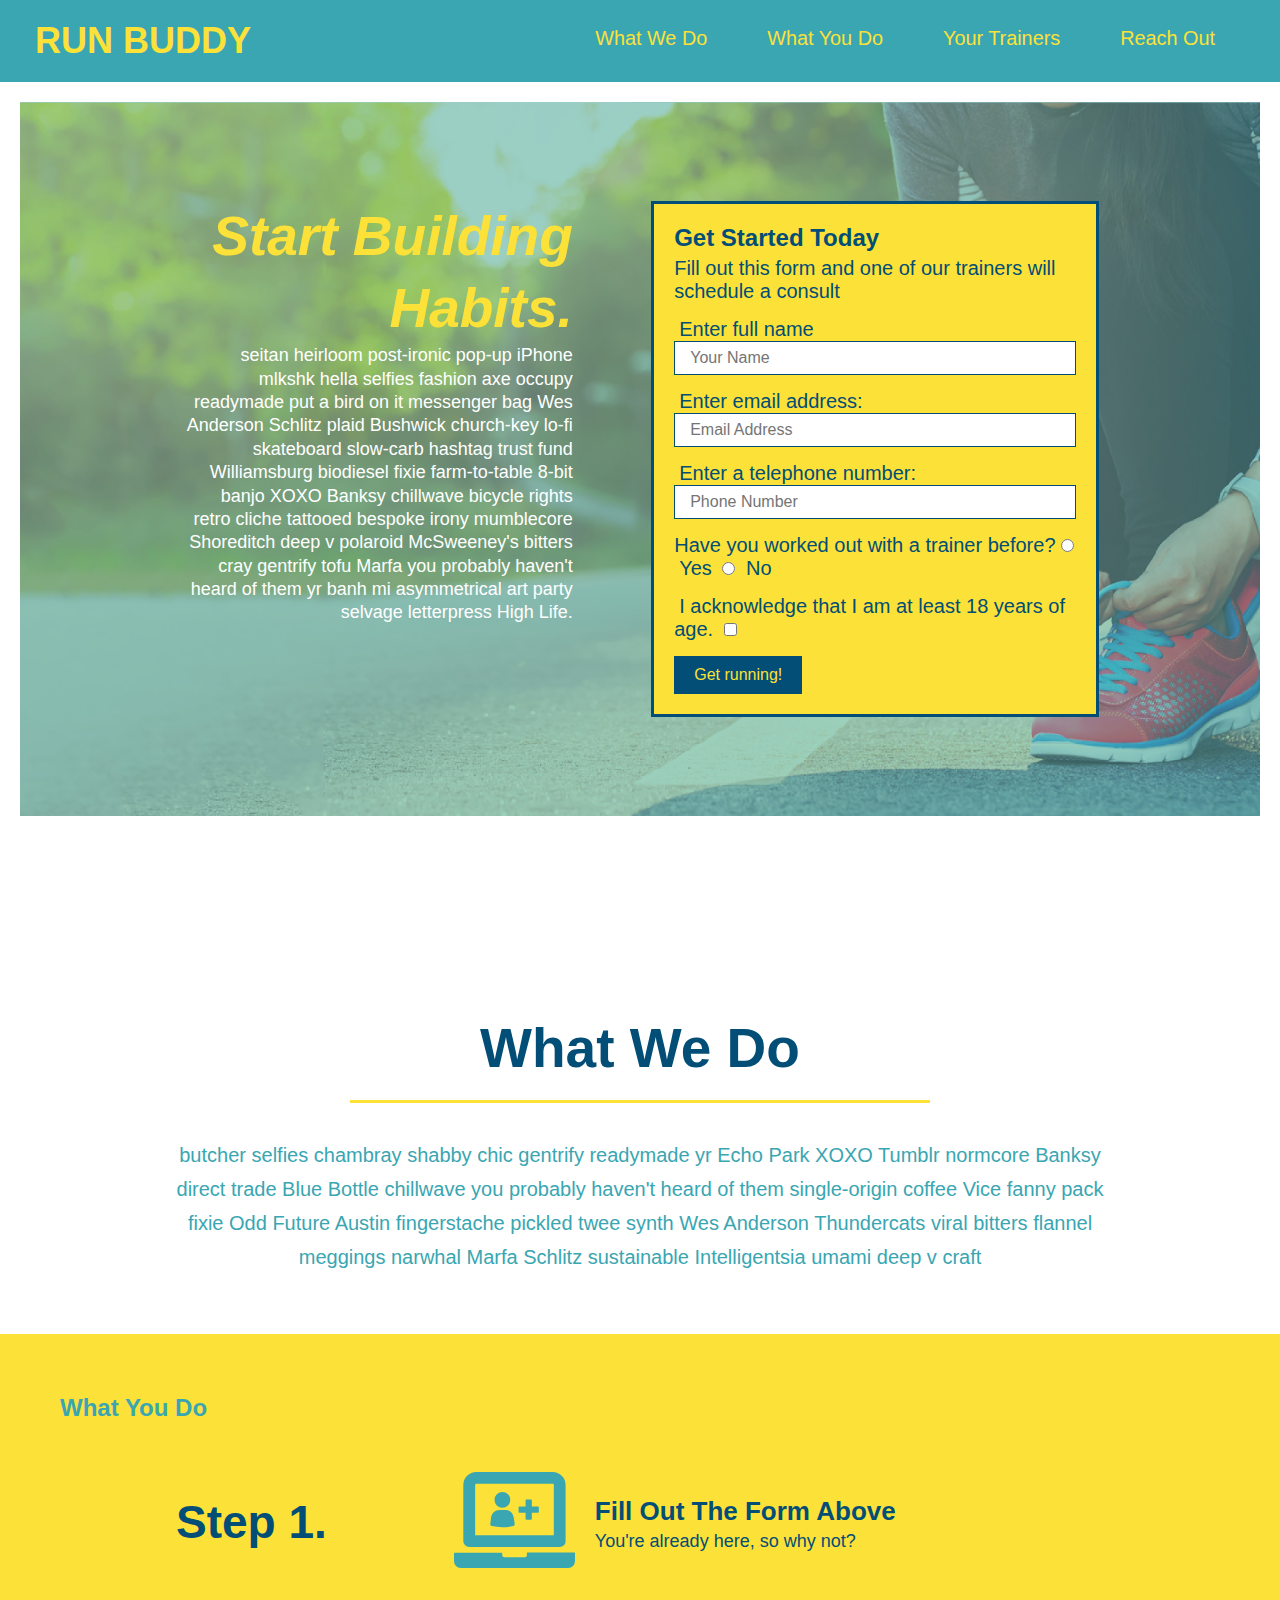
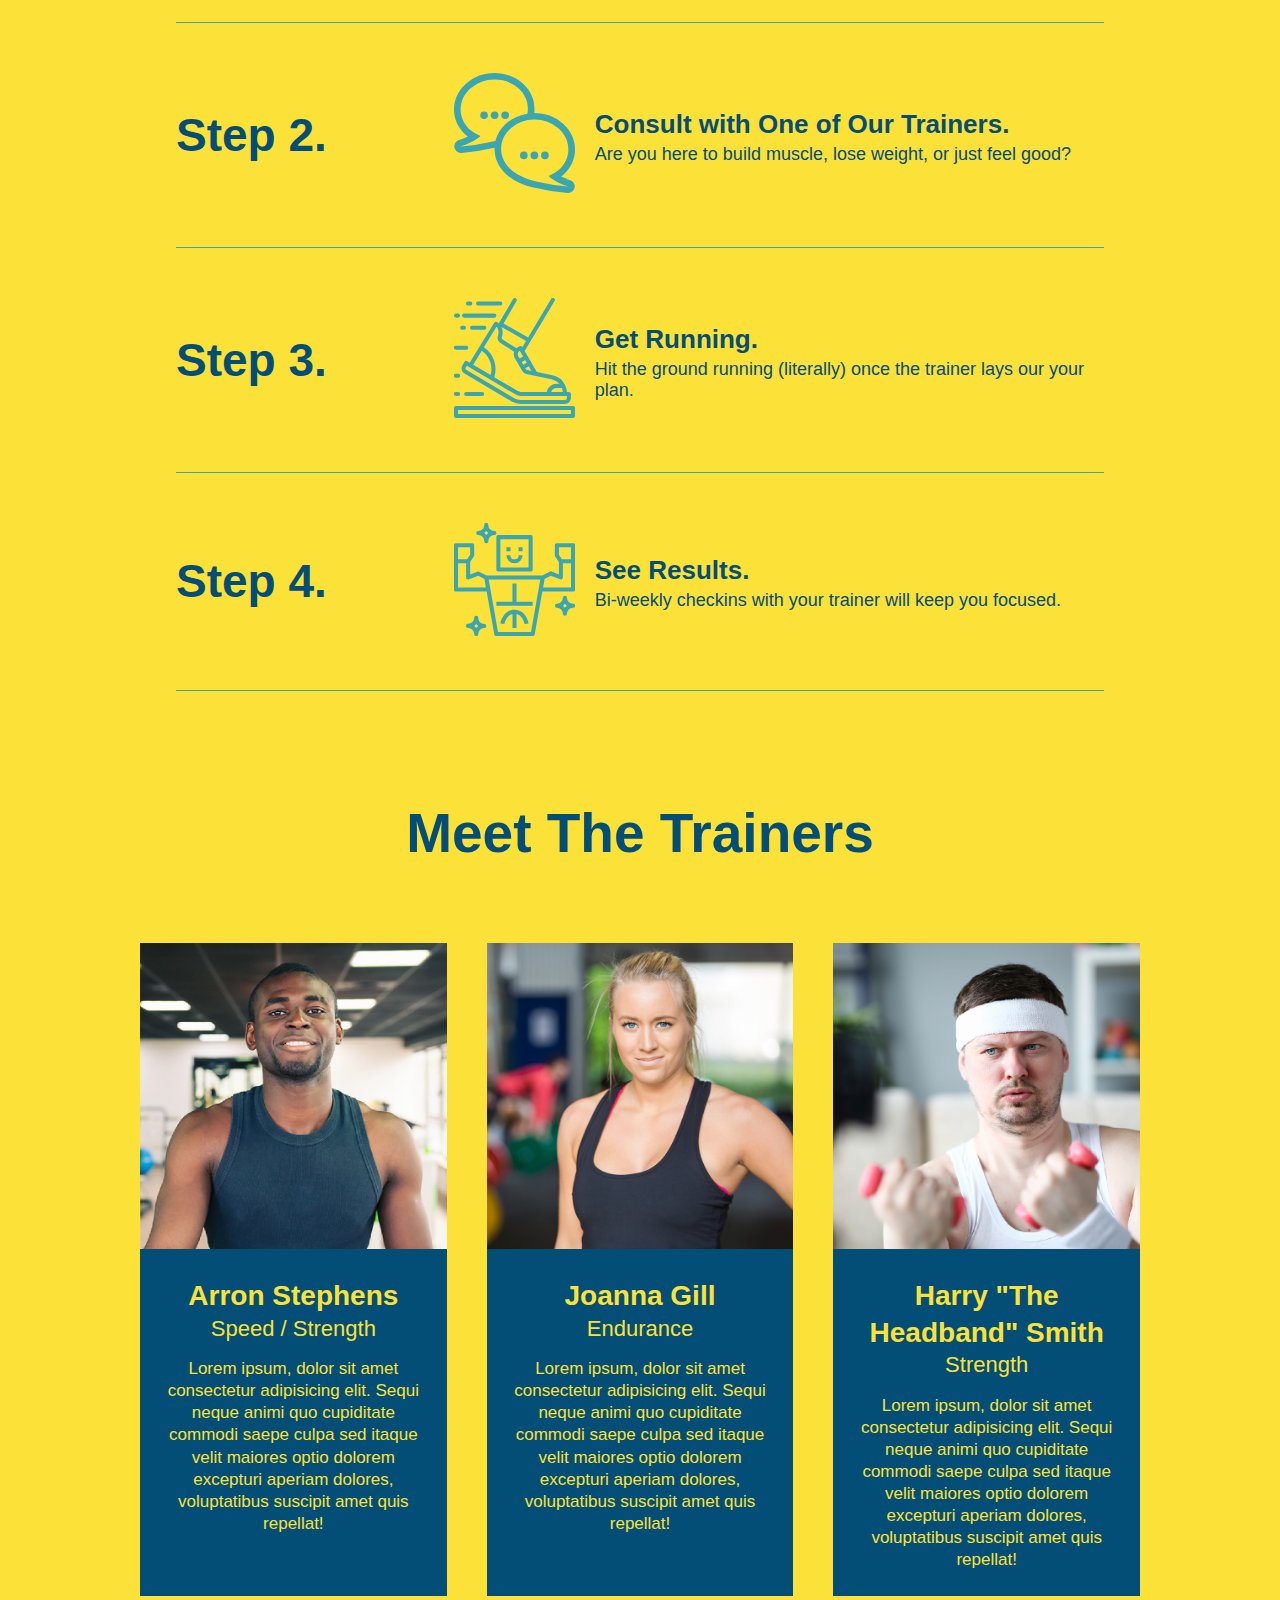
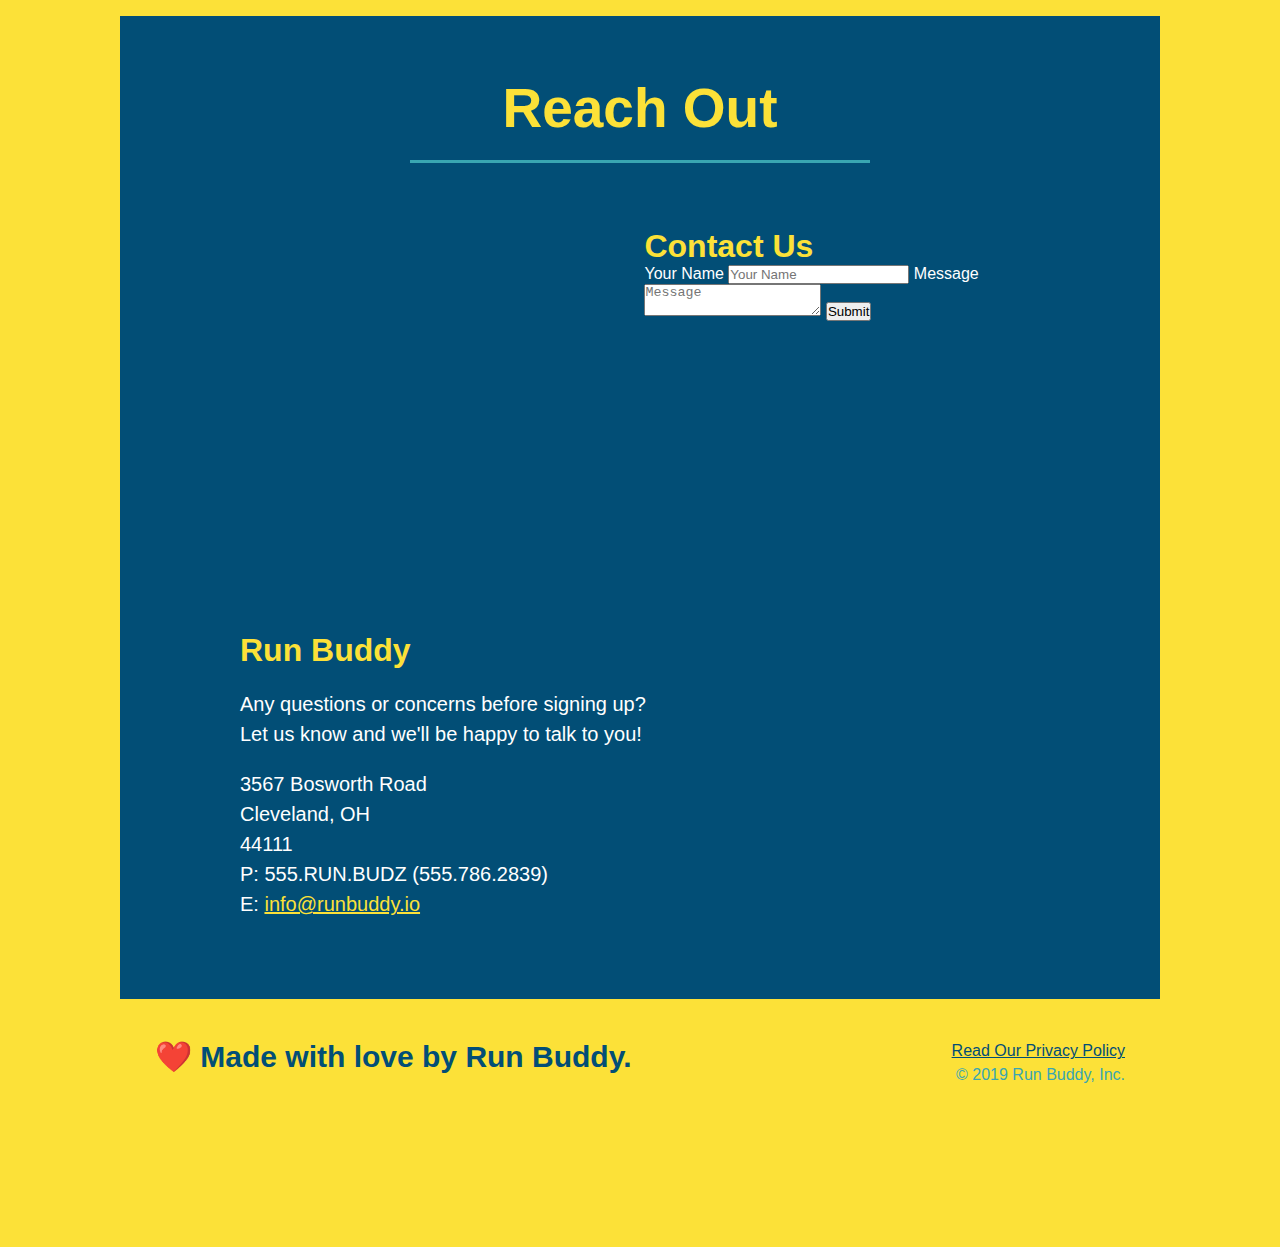
==== commit 256a1b0d: "add flexbox to the trainers" ====
--- a/index.html
+++ b/index.html
@@ -152,51 +152,49 @@
       </div>
 
 <!-- "meet the trainers" section -->
-      <section id="your-trainers" class="trainers">
+      <section id="your-trainers">
       <div class="flex-row">
         <h2 class="section-title primary-border">
           Meet The Trainers
         </h2>
       </div>
+      <div class="trainers">
+      <article class="trainer">
+        <img src="./assets/images/trainer-1.jpg" />
+        <div class="trainer-bio">
+          <h3 class="trainer-name">Arron Stephens</h3>
+          <h4 class="trainer-role">Speed / Strength</h4>
+          <p>
+            Lorem ipsum, dolor sit amet consectetur adipisicing elit. Sequi neque animi quo cupiditate commodi saepe culpa sed
+            itaque velit maiores optio dolorem excepturi aperiam dolores, voluptatibus suscipit amet quis repellat!
+          </p>
+        </div>
+      </article>
 
         <article class="trainer">
-          <img src="./assets/images/trainer-1.jpg" />
-          <div class="trainer-bio text-left">
-            <h3>Arron Stephens</h3>
-            <h4>Speed / Strength</h4>
+          <img src="./assets/images/trainer-2.jpg" />
+          <div class="trainer-bio">
+            <h3 class="trainer-name">Joanna Gill</h3>
+            <h4 class="trainer-role">Endurance</h4>
             <p>
               Lorem ipsum, dolor sit amet consectetur adipisicing elit. Sequi neque animi quo cupiditate commodi saepe culpa sed
-      itaque velit maiores optio dolorem excepturi aperiam dolores, voluptatibus suscipit amet quis repellat!
+              itaque velit maiores optio dolorem excepturi aperiam dolores, voluptatibus suscipit amet quis repellat!
             </p>
           </div>
         </article>
 
-        <!-- second trainer bio -->
         <article class="trainer">
-          <img src="./assets/images/trainer-2.jpg">
-          <div class="trainer-bio text-right">
-            <h3>Joanna Gill</h3>
-            <h4>Endurance</h4>
+          <img src="./assets/images/trainer-3.jpg" />
+          <div class="trainer-bio">
+            <h3 class="trainer-name">Harry "The Headband" Smith</h3>
+            <h4 class="trainer-role">Strength</h4>
             <p>
               Lorem ipsum, dolor sit amet consectetur adipisicing elit. Sequi neque animi quo cupiditate commodi saepe culpa sed
-      itaque velit maiores optio dolorem excepturi aperiam dolores, voluptatibus suscipit amet quis repellat!
+              itaque velit maiores optio dolorem excepturi aperiam dolores, voluptatibus suscipit amet quis repellat!
             </p>
           </div>
         </article>
-
-        <!-- second trainer bio -->
-        <article class="trainer">
-          <img src="./assets/images/trainer-3.jpg">
-          <div class="trainer-bio text-left">
-            <h3>Harry "The Headband" Smith</h3>
-            <h4>Strength</h4>
-            <p>
-              Lorem ipsum, dolor sit amet consectetur adipisicing elit. Sequi neque animi quo cupiditate commodi saepe culpa sed
-      itaque velit maiores optio dolorem excepturi aperiam dolores, voluptatibus suscipit amet quis repellat!
-            </p>
-          </div>
-        </article>
-      </section>
+      </div>
 
 <!-- "reach out" section -->
 <section id="reach-out" class="contact">
--- a/assets/css/style.css
+++ b/assets/css/style.css
@@ -238,41 +238,41 @@
 
 .trainers {
   text-align: center;
+  width: 100%;
+  margin: 0 auto;
+  display: flex;
+  flex-wrap: wrap;
+  justify-content: space-around;
 }
 
 .trainer {
-  width: 900px;
-  margin: 0 auto 30px auto;
+  margin: 20px;
   background: #024e76;
   color: #fce138;
-  overflow: auto;
+  flex: 1;
 }
 
 .trainer img {
-  width: 35%;
-  float: left;
+  width: 100%;
 }
 
 .trainer-bio {
-  padding: 35px;
-  float: left;
-  width: 65%;
+  padding: 25px;
+  line-height: 1.3;
 }
 
 .trainer-bio h3 {
-  font-size: 32px;
-  margin-bottom: 8px;
+  font-size: 28px;
 }
 
 .trainer-bio h4 {
   font-weight: lighter;
-  font-size: 26px;
-  margin-bottom: 25px;
+  font-size: 22px;
+  margin-bottom: 15px;
 }
 
 .trainer-bio p {
   font-size: 17px;
-  line-height: 1.3;
 }
 
 .text-left {
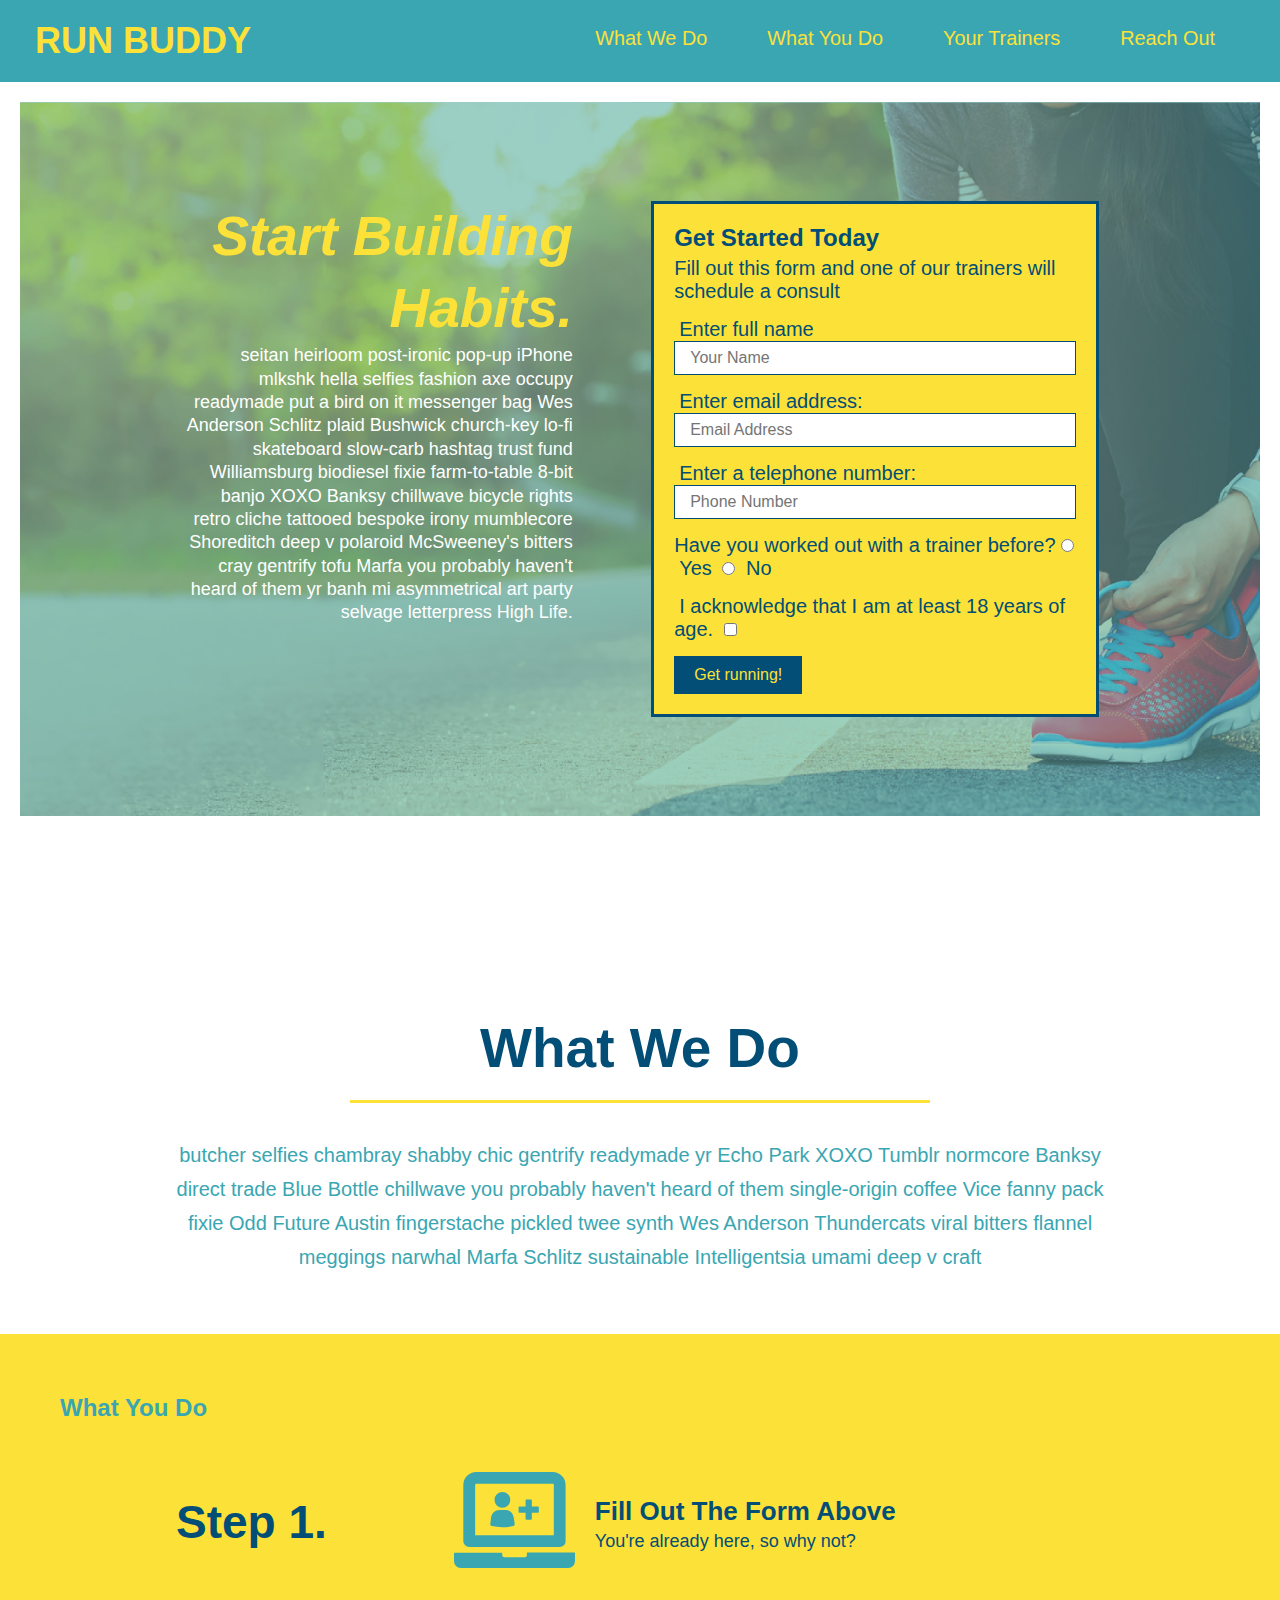
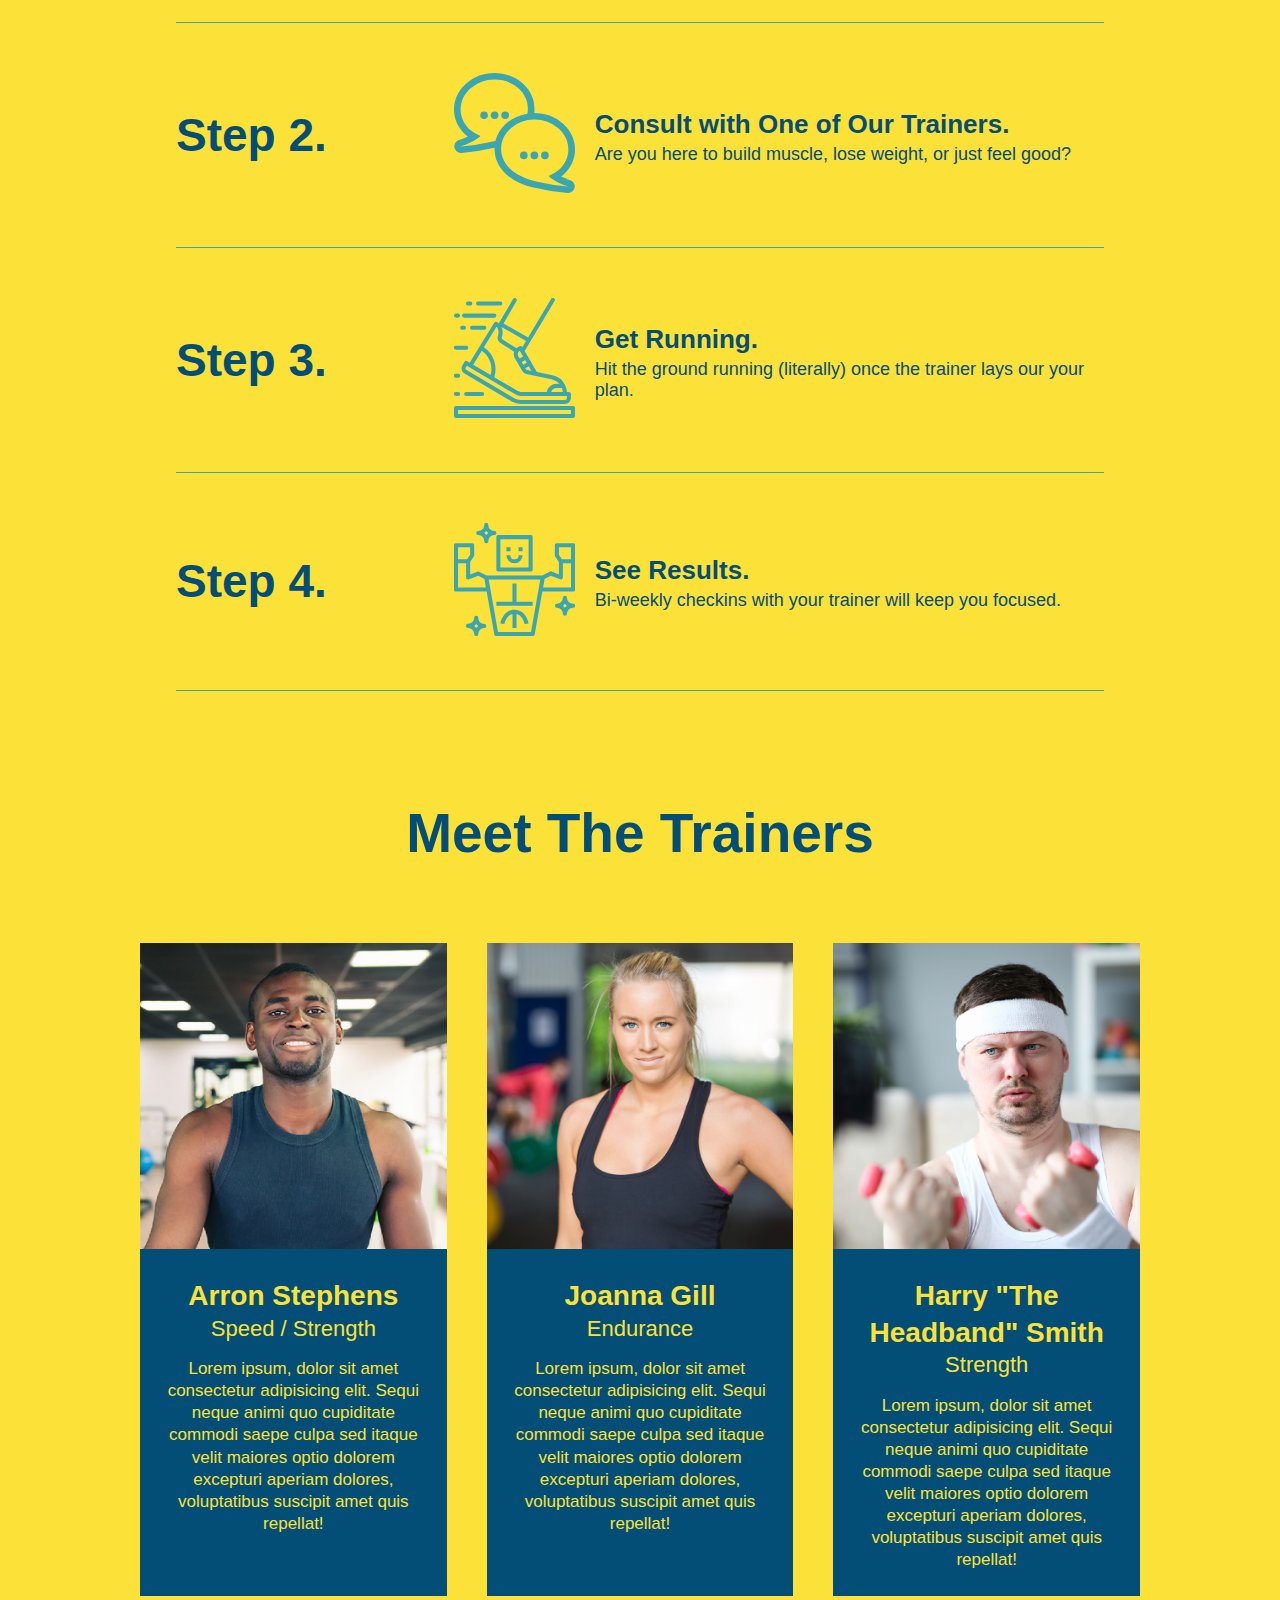
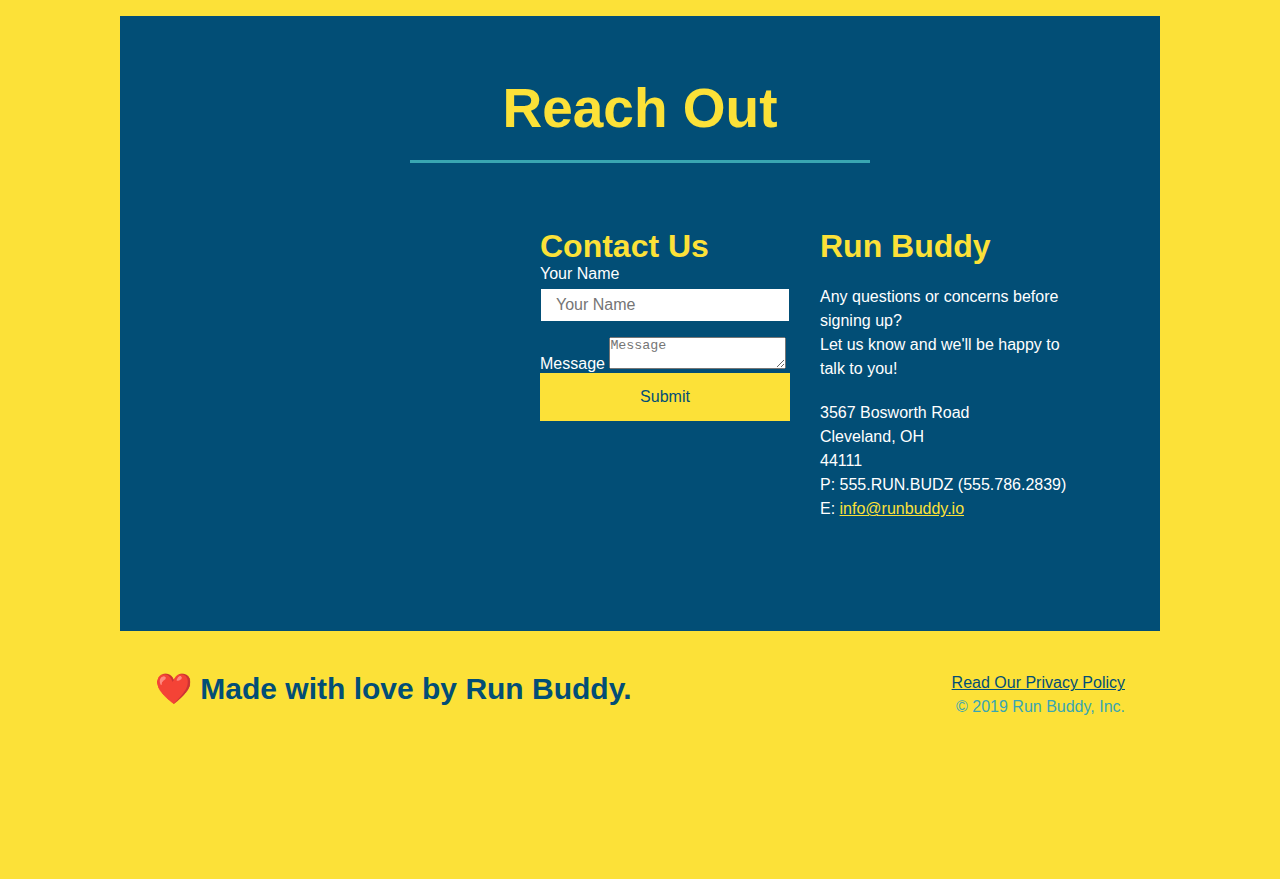
==== commit 28088347: "add flexbox to reach out" ====
--- a/index.html
+++ b/index.html
@@ -203,6 +203,7 @@
     Reach Out
   </h2>
 </div>
+<div class="contact-info">
   <div class="contact-info">
     <iframe src="https://www.google.com/maps/embed?pb=!1m18!1m12!1m3!1d2990.256029979185!2d-81.76632868493869!3d41.455361979258!2m3!1f0!2f0!3f0!3m2!1i1024!2i768!4f13.1!3m3!1m2!1s0x8830ee109bafbd73%3A0x8c3f3e343179099!2s3567%20Bosworth%20Rd%2C%20Cleveland%2C%20OH%2044111!5e0!3m2!1sen!2sus!4v1637367008918!5m2!1sen!2sus" style="border:0;" allowfullscreen="" loading="lazy"></iframe>
   <div class="contact-form">
@@ -233,6 +234,7 @@
     </address>
   </div>
   </div>
+</div>
 </section>
 
 <!-- footer -->
--- a/assets/css/style.css
+++ b/assets/css/style.css
@@ -295,17 +295,21 @@
   color: #fce138;
 }
 
+.contact-info {
+  display: flex;
+  justify-content: space-between;
+  flex-wrap: wrap;
+}
+
+.contact-info > * {
+  flex: 1;
+  margin: 15px;
+}
+
 .contact-info iframe {
-  width: 400px;
-  height: 400px;
 }
 
 .contact-info div {
-  width: 410px;
-  display: inline-block;
-  vertical-align: top;
-  text-align: left;
-  margin: 30px 0 0 60px;
   color: white;
 }
 
@@ -317,7 +321,7 @@
 .contact-info p, .contact-info address {
   margin: 20px 0;
   line-height: 1.5;
-  font-size: 20px;
+  font-size: 16px;
   font-style: normal;
 }
 
@@ -325,6 +329,26 @@
   color: #fce138;
 }
 
+.contact-form input, .contact-form text-area {
+  border: 1px solid #024e76;
+  display: block;
+  padding: 7px 15px;
+  font-size: 16px;
+  color: #024e76;
+  width: 100%;
+  margin-bottom: 15px;
+  margin-top: 5px;
+}
+
+.contact-form button {
+  width: 100%;
+  border: none;
+  background: #fce138;
+  color: #024e76;
+  text-align: center;
+  padding: 15px 0;
+  font-size: 16px;
+}
 .page-title {
   color: #fce138;
   display: inline-block;
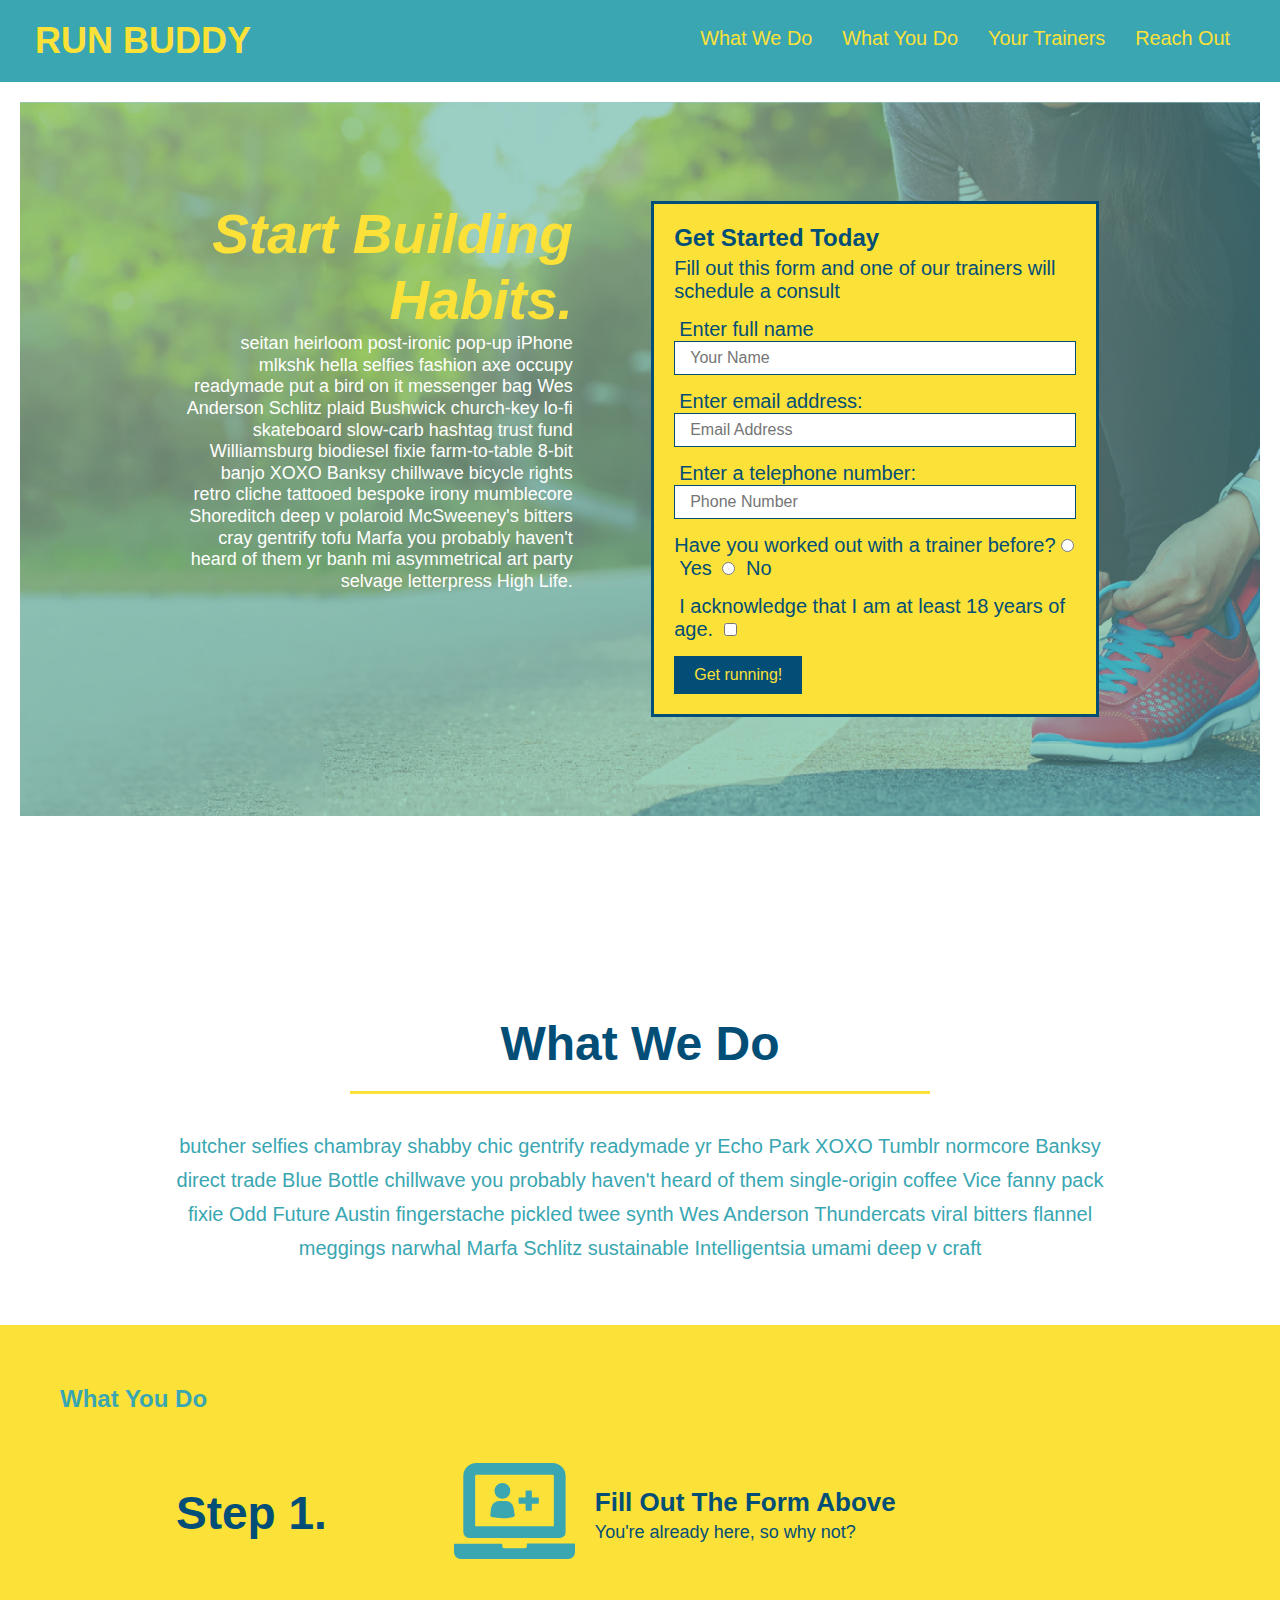
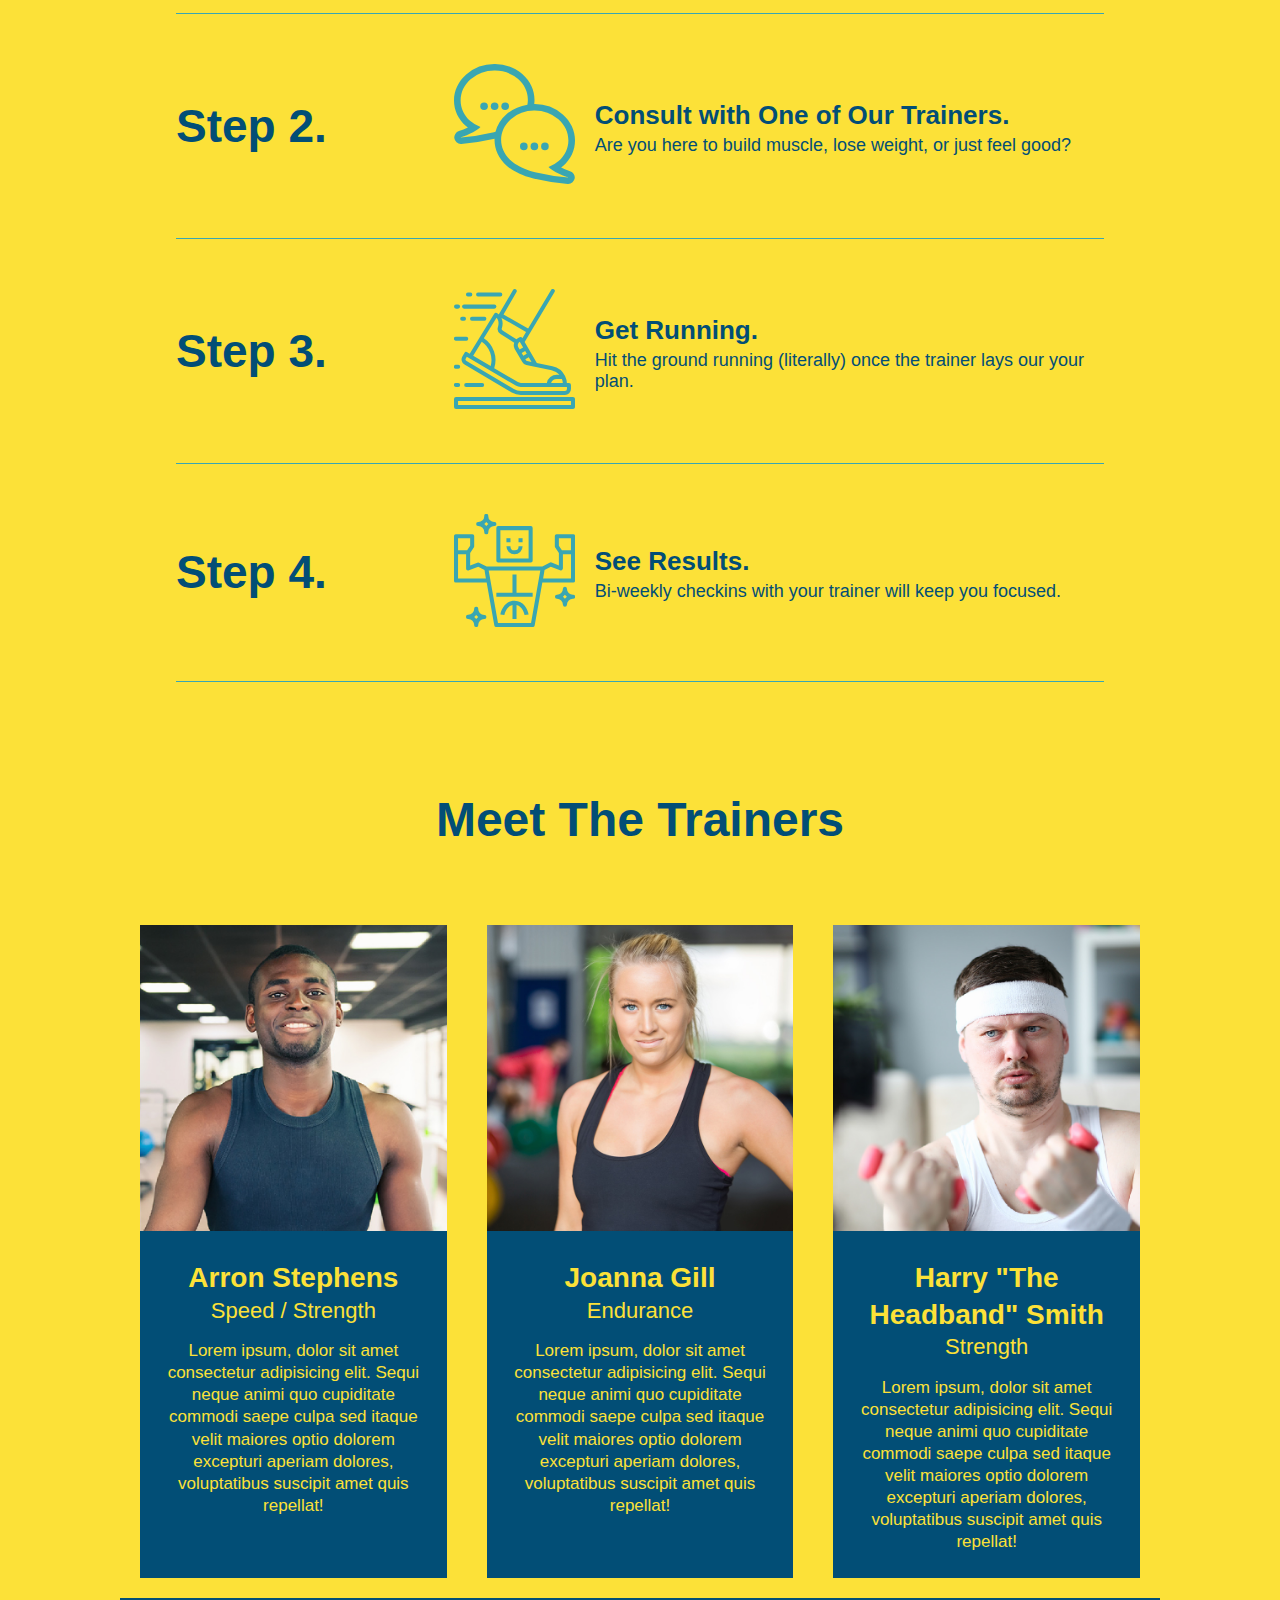
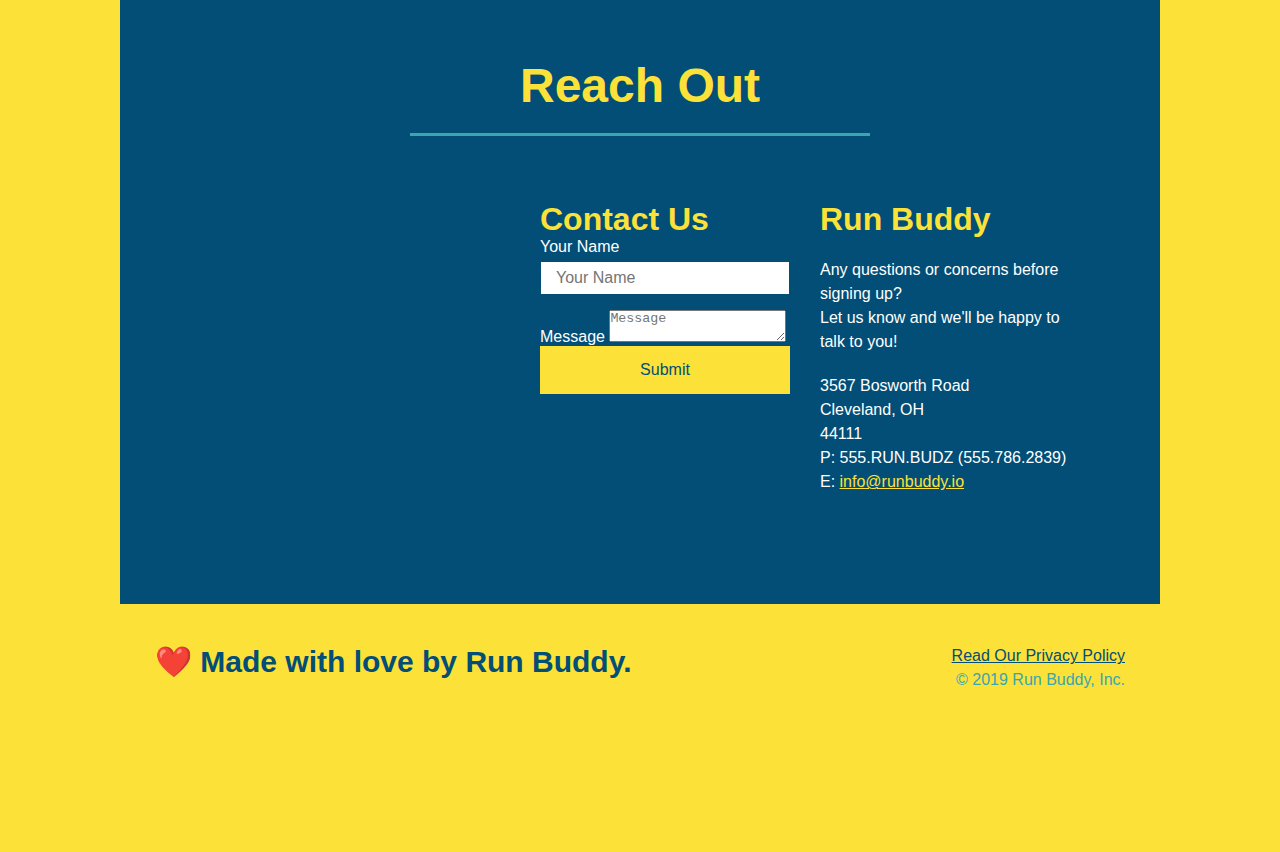
==== commit a215fbf8: "added media queries to style.ccs" ====
--- a/index.html
+++ b/index.html
@@ -1,7 +1,7 @@
 <!DOCTYPE html>
 <html lang="en">
     <head>
-        <meta charset="UTF-8" />
+        <meta charset="UTF-8" name=viewport width=device-width initial-scale=1.0 />
         <link rel="stylesheet" href="./assets/css/style.css" />
         <title>Run Buddy</title>
     </head>
--- a/assets/css/style.css
+++ b/assets/css/style.css
@@ -44,7 +44,7 @@
 }
 
 header nav ul li a {
-  margin: 0 30px;
+  padding: 10px 15px;
   font-weight: lighter;
   font-size: 1.55vw;
 }
@@ -91,6 +91,7 @@
   display: flex;
   justify-content: center;
   flex-wrap: wrap;
+  align-items: flex-start;
 }
 
 .hero-cta {
@@ -99,7 +100,7 @@
   margin: 3.5%;
   color: #fff;
   font-size: 18px;
-  line-height: 1.3;
+  line-height: 1.2;
 }
 
 .hero-cta h2 {
@@ -219,7 +220,7 @@
 }
 
 .section-title {
-  font-size: 55px;
+  font-size: 48px;
   color: #024e76;
   border-bottom: 3px solid;
   padding-bottom: 20px;
@@ -349,6 +350,7 @@
   padding: 15px 0;
   font-size: 16px;
 }
+
 .page-title {
   color: #fce138;
   display: inline-block;
@@ -359,4 +361,19 @@
   font-style: italic;
 }
 
-/* REACH OUT STYLES END */+/* REACH OUT STYLES END */
+
+/* MEDIA QUERY FOR SMALLER DESKTOP SCREENS AND SMALLER */
+@media screen and (max-width: 980px) {
+
+}
+
+/* MEDIA QUERY FOR TABLETS AND SMALLER */
+@media screen and (max-width: 768px) {
+
+}
+
+/* MEDIA QUERY FOR MOBILE PHONES AND SMALLER */
+@media screen and (max-width: 575px) {
+
+}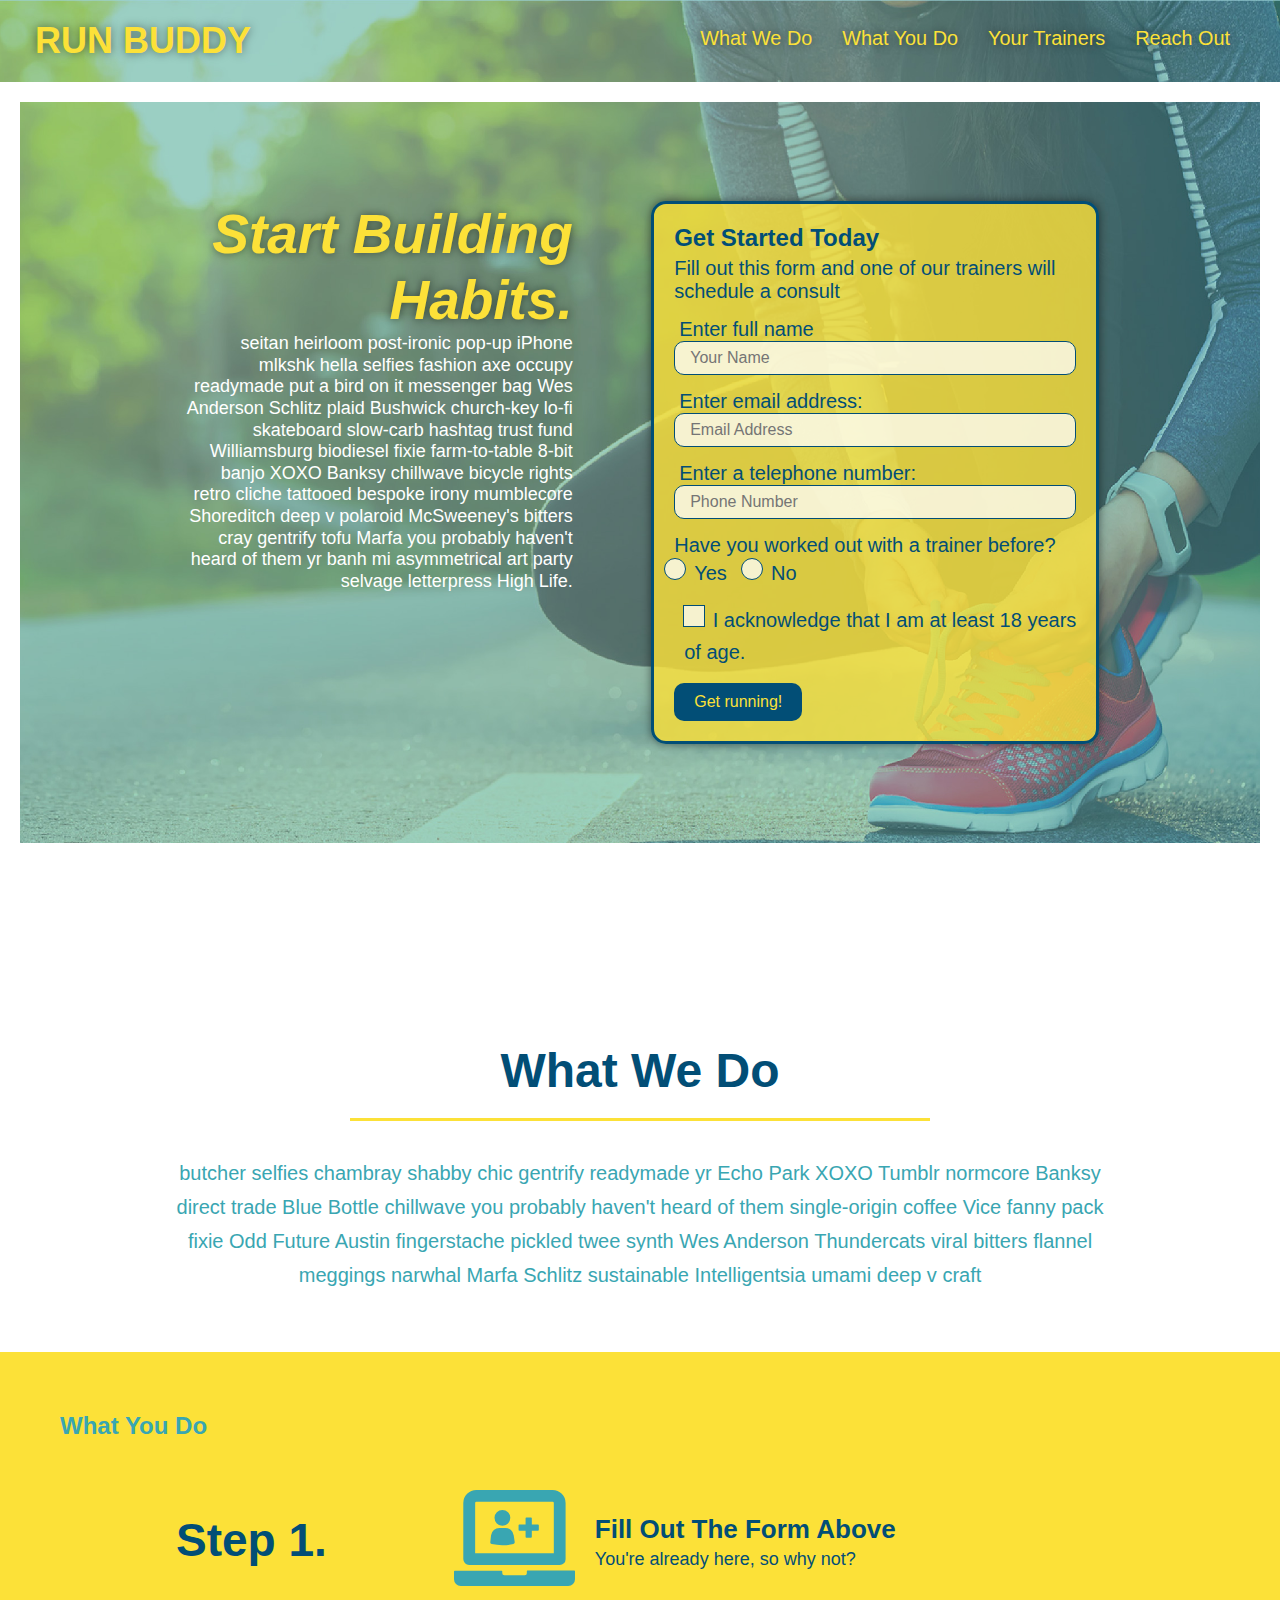
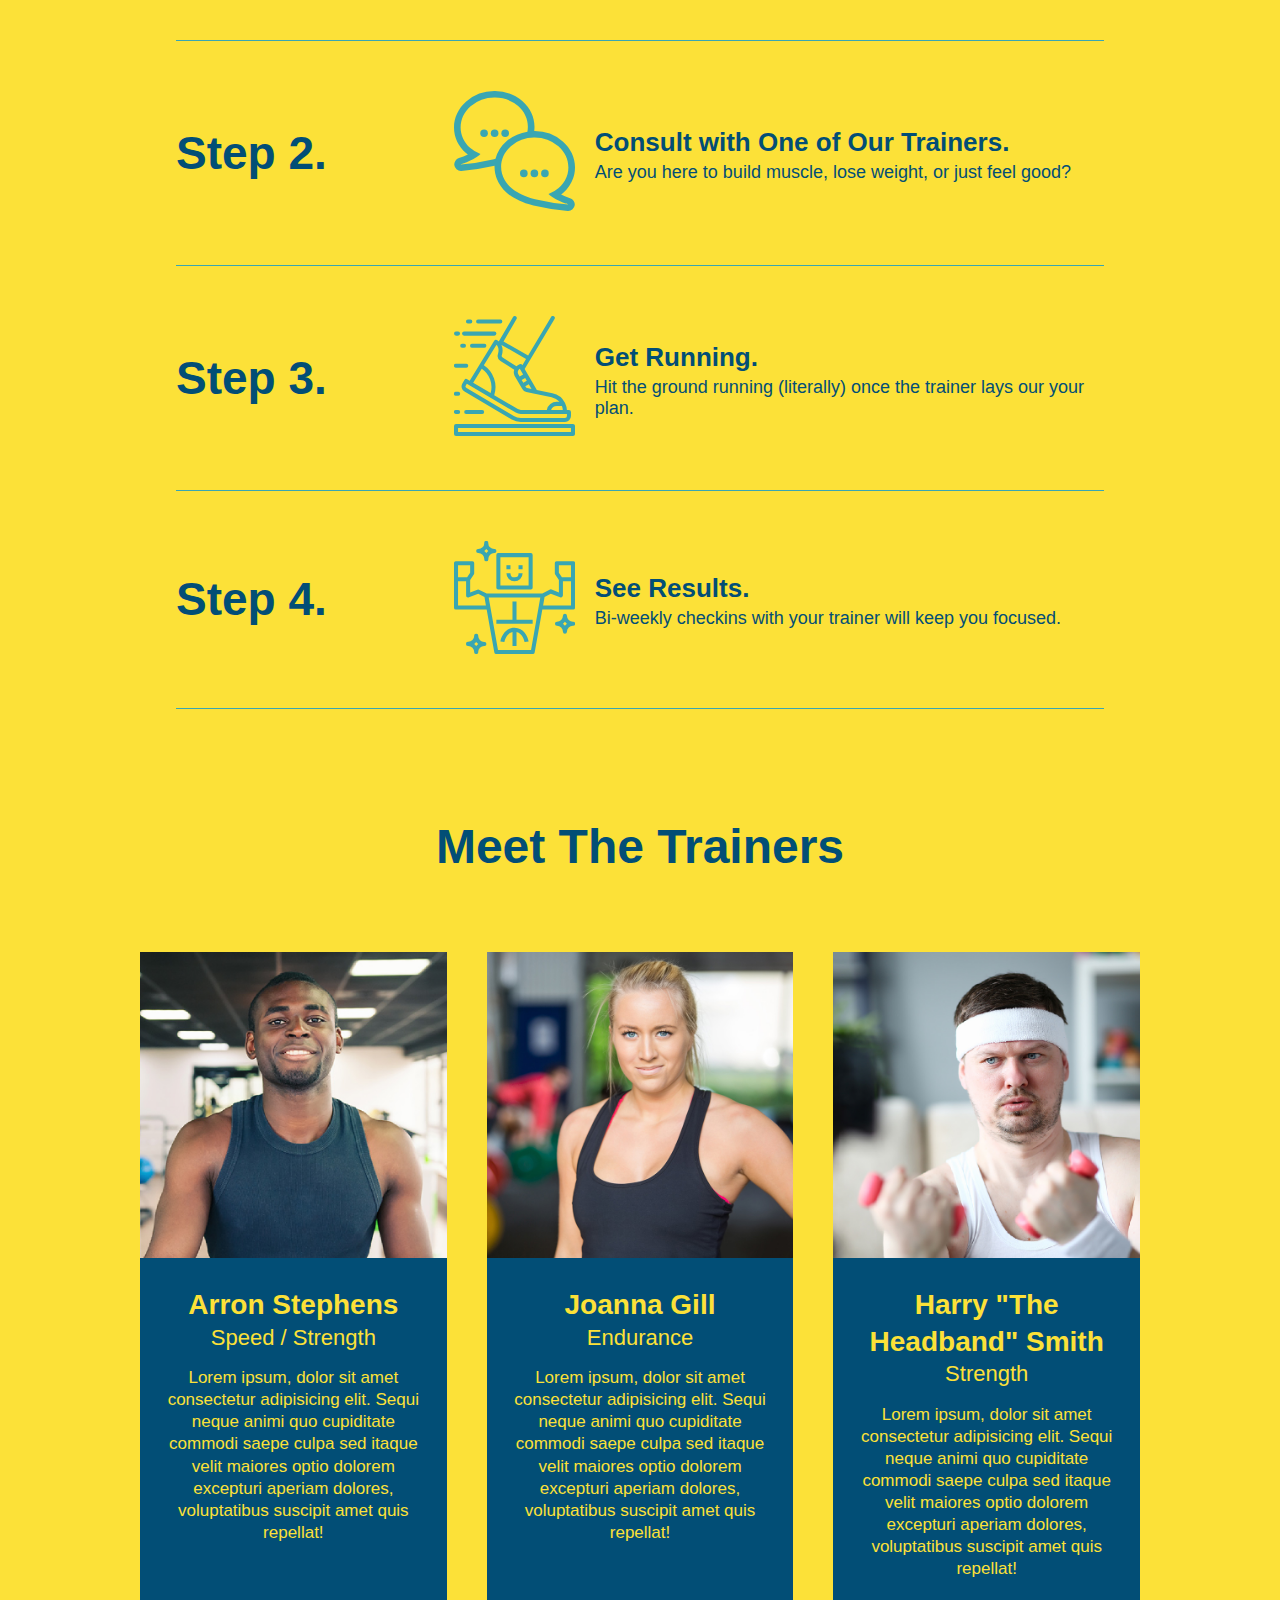
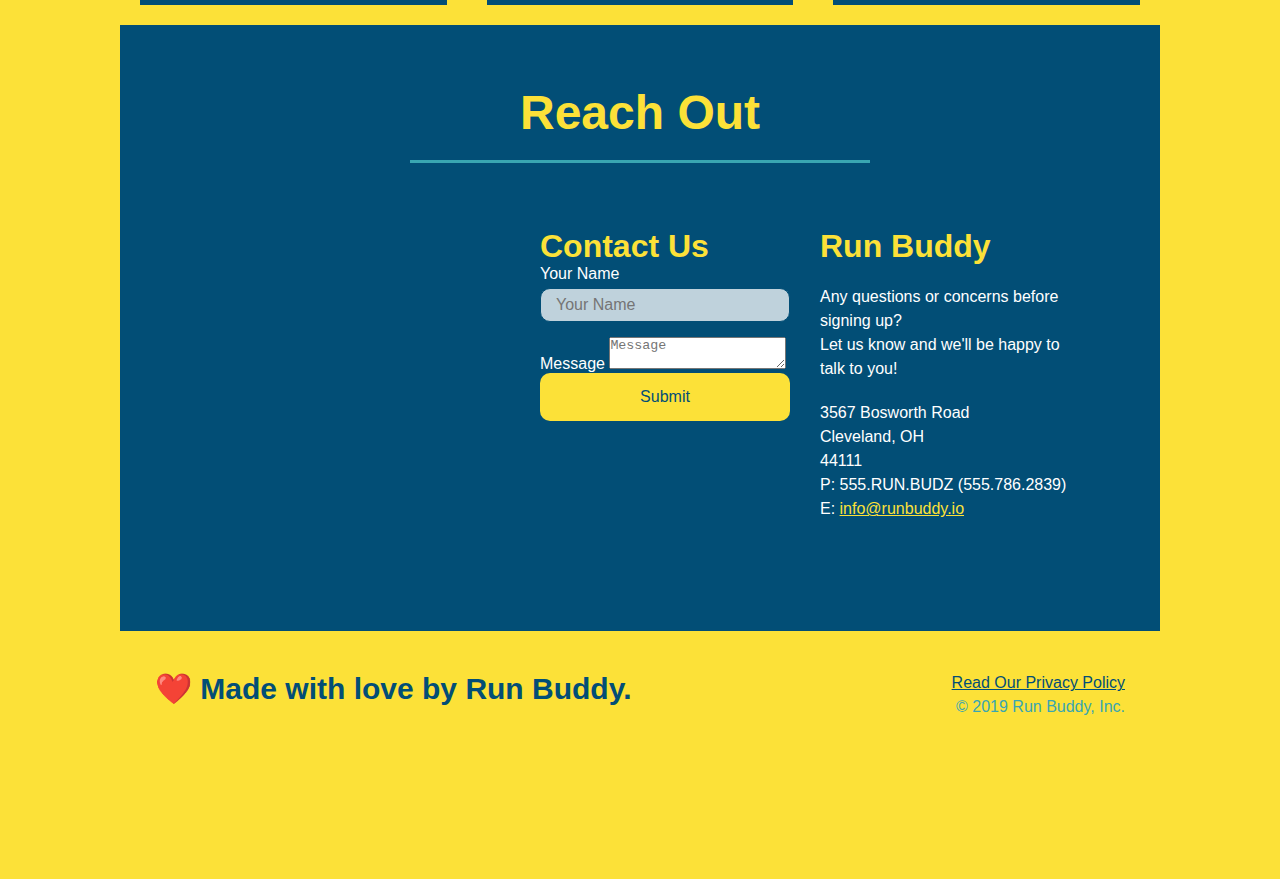
==== commit 5c44bd24: "final css touches" ====
--- a/index.html
+++ b/index.html
@@ -54,16 +54,20 @@
     <input type="tel" placeholder="Phone Number" name="phone" id="phone" class="form-input">
     <p>
       Have you worked out with a trainer before?
-      <input type="radio" name="trainer-confirm" id="trainer-yes" />
-      <label for="trainer-yes">Yes</label>
-      <input type="radio" name="trainer-confirm" id="trainer-no" />
-      <label for="trainer-no">No</label>
-    </p>
-    <p>
-      <label for="checkbox" >
-        I acknowledge that I am at least 18 years of age.
-      </label>
-      <input type="checkbox" name="age-confirm" id="checkbox" />
+      <span class="radio-wrapper">
+        <input type="radio" name="trainer-confirm" id="trainer-yes" />
+        <label for="trainer-yes">Yes</label>
+      </span>
+      <span class="radio-wrapper">
+        <input type="radio" name="trainer-confirm" id="trainer-no" />
+        <label for="trainer-no">No</label>
+      </span>
+    </p>
+    <p>
+      <span class="checkbox-wrapper">
+        <input type="checkbox" name="age-confirm" id="checkbox" />
+        <label for="checkbox">I acknowledge that I am at least 18 years of age.</label>
+      </span>
     </p>
     <button type="submit">
       Get running!
--- a/assets/css/style.css
+++ b/assets/css/style.css
@@ -1,3 +1,9 @@
+:root {
+  --primary-color: #fce138;
+  --secondary-color: #024e76;
+  --tertiary-color: #39a6b2;
+}
+
 * {
   margin: 0;
   padding: 0;
@@ -7,28 +13,38 @@
 /* apply styles to <header> */
 header {
     padding: 20px 35px;
-    background-color: #39a6b2;
+    background-color: var(--tertiary-color);
     display: flex;
     justify-content: space-between;
     flex-wrap: wrap;
+    position: -webkit-sticky;
+    position: sticky;
+    top: 0;
+    background-image: url("../images/hero-bg.jpg");
+    background-size: cover;
+    background-position: center;
+    background-attachment: fixed;
+    background-position: 80%;
+    z-index: 9999;
 }
 
 body {
   /* more on this crazy alphanumerical value in a minute! */
-  color: #39a6b2;
+  color: var(--tertiary-color);
   font-family: Helvetica, Arial, sans-serif;
 }
 
 header h1 {
   font-weight: bold;
   font-size: 36px;
-  color: #fce138;
+  color: var(--primary-color);
   margin: 0;
+  text-shadow: 0 0 10px rgba(0, 0, 0, 0.5);
 }
 
 header a {
   text-decoration: none;
-  color: #fce138;
+  color: var(--primary-color);
 }
 
 header nav {
@@ -47,10 +63,18 @@
   padding: 10px 15px;
   font-weight: lighter;
   font-size: 1.55vw;
+  text-shadow: 0 0 10px rgba(0, 0, 0, 0.5);
+}
+
+header nav ul li a:hover {
+  background: var(--primary-color);
+  color: var(--secondary-color);
+  border-radius: 15px;
+  text-shadow: none;
 }
 
 footer {
-  background: #fce138;
+  background: var(--primary-color);
   width: 100%;
   padding: 40px 35px;
   display: flex;
@@ -59,7 +83,7 @@
 }
 
 footer h2 {
-  color: #024e76;
+  color: var(--secondary-color);
   font-size: 30px;
   margin: 0;
 }
@@ -70,7 +94,7 @@
 }
 
 footer a {
-  color: #024e76;
+  color: var(--secondary-color);
 }
 
 section {
@@ -92,6 +116,8 @@
   justify-content: center;
   flex-wrap: wrap;
   align-items: flex-start;
+  background-attachment: fixed;
+  background-position: 80%;
 }
 
 .hero-cta {
@@ -106,7 +132,8 @@
 .hero-cta h2 {
   font-style: italic;
   font-size: 55px;
-  color: #fce138
+  color: var(--primary-color);
+  text-shadow: 0 0 10px rgba(0, 0, 0, 0.5);
 }
 
 /* secondary page hero */
@@ -118,12 +145,14 @@
 }
 
 .hero-form {
-  border: solid 3px #024e76;
-  background-color: #fce138;
+  border: solid 3px var(--secondary-color);
+  background-color: rgb(252, 225, 56, 0.8);
   padding: 20px;
-  color: #024e76;
+  color: var(--secondary-color);
   width: 40%;
   margin: 3.5%;
+  box-shadow: 0 0 10px rgba(0, 0, 0, 0.5);
+  border-radius: 15px;
 }
 
 .hero-form h3 {
@@ -140,27 +169,100 @@
 }
 
 .hero-form button {
-  color: #fce138;
-  background-color: #024e76;
+  color: var(--primary-color);
+  background-color: var(--secondary-color);
   border: none;
   padding: 10px 20px;
   font-size: 16px;
-}
+  border-radius: 10px;
+}
+
+.hero-form button:hover {
+  background-color: var(--tertiary-color);  
+}
+
+.checkbox-wrapper input, .radio-wrapper input {
+  opacity: 0;
+}
+
+.checkbox-wrapper label, .radio-wrapper label {
+  position: relative;
+  left: 10px;
+  margin: 10px;
+  line-height: 1.6;
+}
+
+.checkbox-wrapper label::before, .radio-wrapper label::before {
+  content: "";
+  height: 20px;
+  width: 20px;
+  background: rgba(255, 255, 255, 0.75);  
+  border: 1px solid var(--secondary-color);  
+  position: absolute;
+  top: -4px;
+  left: -30px;
+}
+
+.radio-wrapper label::before {
+  border-radius: 50%;
+}
+
+.radio-wrapper label::after {
+  content: "";
+  width: 20px;
+  height: 20px;
+  border-radius: 50%;
+  background: var(--secondary-color);
+  position: absolute;
+  left: -29px;
+  top: -3px;
+  background-image: radial-gradient(circle, var(--tertiary-color), var(--secondary-color));
+}
+
+.checkbox-wrapper label::after {
+  content: "";
+  height: 6px;
+  width: 14px;
+  border-left: 2px solid var(--secondary-color);
+  border-bottom: 2px solid var(--secondary-color);
+  position: absolute;
+  left: -26px;
+  top: 1px;
+  transform: rotate(-58deg);
+}
+
+.checkbox-wrapper input + label::after, 
+.radio-wrapper input + label::after {
+  content: none;
+}
+
+.checkbox-wrapper input:checked + label::after, 
+.radio-wrapper input:checked + label::after {
+  content: "";
+}
+
 /* Hero Style End */
 
 .form-input {
-  border: 1px solid #024e76;
+  border: 1px solid var(--secondary-color);
   display: block;
   padding: 7px 15px;
   font-size: 16px;
-  color: #024e76;
+  color: var(--secondary-color);
   width: 100%;
   margin-bottom: 15px;
+  border-radius: 10px;
+  background-color: rgba(255,255,255, 0.75);
+}
+
+.form-input:focus {
+  background-color: rgba(255,255,255, 1);
+  outline: none;
 }
 
 .intro p {
   line-height: 1.7;
-  color: #39a6b2;
+  color: var(--tertiary-color);
   width: 80%;
   font-size: 20px;
   margin: 0 auto;
@@ -168,35 +270,42 @@
 }
 
 .steps {
-  background: #fce138
+  background: var(--primary-color);
 }
 
 .step {
   margin: 50px auto;
   padding-bottom: 50px;
   width: 80%;
-  border-bottom: 1px solid #39a6b2;
   display: flex;
   flex-wrap: wrap;
   align-items: center;
   justify-content: space-between;
 }
 
+.step:nth-child(even) {
+  border-bottom: 1px solid var(--tertiary-color);
+}
+
+.step:not(:last-child) {
+  border-bottom: 1px solid var(--tertiary-color);
+}
+
 .step h3 {
-  color: #024e76;
+  color: var(--secondary-color);
   font-size: 46px;
   flex: 1 30%;
 }
 
 .step-text p {
-  color: #024e76;
+  color: var(--secondary-color);
   font-size: 18px;
 }
 
 .step-text h4 {
   font-size: 26px;
   line-height: 1.5;
-  color: #024e76;
+  color: var(--secondary-color);
 }
 
 .step-info {
@@ -221,7 +330,7 @@
 
 .section-title {
   font-size: 48px;
-  color: #024e76;
+  color: var(--secondary-color);
   border-bottom: 3px solid;
   padding-bottom: 20px;
   text-align: center;
@@ -230,11 +339,11 @@
 }
 
 .primary-border {
-  border-color: #fce138;
+  border-color: var(--primary-color);
 }
 
 .secondary-border {
-  border-color: #39a6b2;
+  border-color: var(--tertiary-color);
 }
 
 .trainers {
@@ -248,8 +357,8 @@
 
 .trainer {
   margin: 20px;
-  background: #024e76;
-  color: #fce138;
+  background: var(--secondary-color);
+  color: var(--primary-color);
   flex: 1;
 }
 
@@ -289,11 +398,11 @@
 }
 /* REACH OUT STYLES START */
 .contact {
-  background: #024e76;
+  background: var(--secondary-color);
 }
 
 .contact h2 {
-  color: #fce138;
+  color: var(--primary-color);
 }
 
 .contact-info {
@@ -315,7 +424,7 @@
 }
 
 .contact-info h3 {
-  color: #fce138;
+  color: var(--primary-color);
   font-size: 32px;
 }
 
@@ -327,28 +436,41 @@
 }
 
 .contact-info a {
-  color: #fce138;
+  color: var(--primary-color);
 }
 
 .contact-form input, .contact-form text-area {
-  border: 1px solid #024e76;
+  border: 1px solid var(--secondary-color);
   display: block;
   padding: 7px 15px;
   font-size: 16px;
-  color: #024e76;
+  color: var(--secondary-color);
   width: 100%;
   margin-bottom: 15px;
   margin-top: 5px;
+  border-radius: 10px;
+  background-color: rgba(255,255,255, 0.75);
+}
+
+.contact-form input:focus, .contact-form text-area:focus {
+  background-color: rgba(255,255,255, 1);
+  outline: none;
 }
 
 .contact-form button {
   width: 100%;
   border: none;
-  background: #fce138;
-  color: #024e76;
+  background: var(--primary-color);
+  color: var(--secondary-color);
   text-align: center;
   padding: 15px 0;
   font-size: 16px;
+  border-radius: 10px;
+}
+
+.contact-form button:hover {
+  color: var(--primary-color);
+  background: var(--tertiary-color);
 }
 
 .page-title {
@@ -365,15 +487,116 @@
 
 /* MEDIA QUERY FOR SMALLER DESKTOP SCREENS AND SMALLER */
 @media screen and (max-width: 980px) {
+  
+  header {
+    padding-bottom: 0;
+    justify-content: center;
+    position: relative;
+  }
+
+  header h1 {
+    width: 100%;
+    text-align: center;
+    text-shadow: 0 0 10px rgba(0, 0, 0, 0.5);
+  }
+
+  header nav ul {
+    margin-top: 20px;
+    width: 100%;
+    justify-content: center;
+  }
+
+  header nav ul li a {
+    font-size: 20px;
+    text-shadow: 0 0 10px rgba(0, 0, 0, 0.5);
+  }
+
+  footer h2, footer div {
+    text-align: center;
+    width: 100%;
+  }
+
+  .hero-cta, .hero-form {
+    width: 100%;
+  }
+  
+  .hero-cta {
+    text-align: center;
+  }
+
+  .section-title {
+    width: 80%;
+  }
+  
+  .trainer {
+    flex: 0 70%;
+  }
+  
+  .contact-info iframe{
+    flex: 1 100%;
+  }
 
 }
 
 /* MEDIA QUERY FOR TABLETS AND SMALLER */
 @media screen and (max-width: 768px) {
+  
+  section {
+    padding: 30px 15px;
+  }
+
+  .step h3 {
+    flex: 1 100%;
+    text-align: center;
+  }
+
+  .step-info {
+    flex: 2 100%;
+    text-align: center;
+    justify-content: center;
+  }
+
+  .step-img {
+    flex: 0 32%;
+    margin-right: 0;
+    margin-top: 15px;
+    margin-bottom: 15px;
+  }
+
+  .step-text {
+    flex: 100%;  
+  }
 
 }
 
 /* MEDIA QUERY FOR MOBILE PHONES AND SMALLER */
 @media screen and (max-width: 575px) {
-
+  
+  .hero-form button {
+    width: 100%;
+  }
+
+  .section-title {
+    width: 95%;
+  }
+
+  .intro p {
+    width: 100%;
+  }
+
+  .trainer {
+    flex: 0 100%;
+  }
+
+  .contact-info {
+    text-align: center;
+  }
+
+  .contact-info > * {
+    flex: 0 100%;
+  }
+
+  .contact-form {
+    order: 3;
+  }
 }